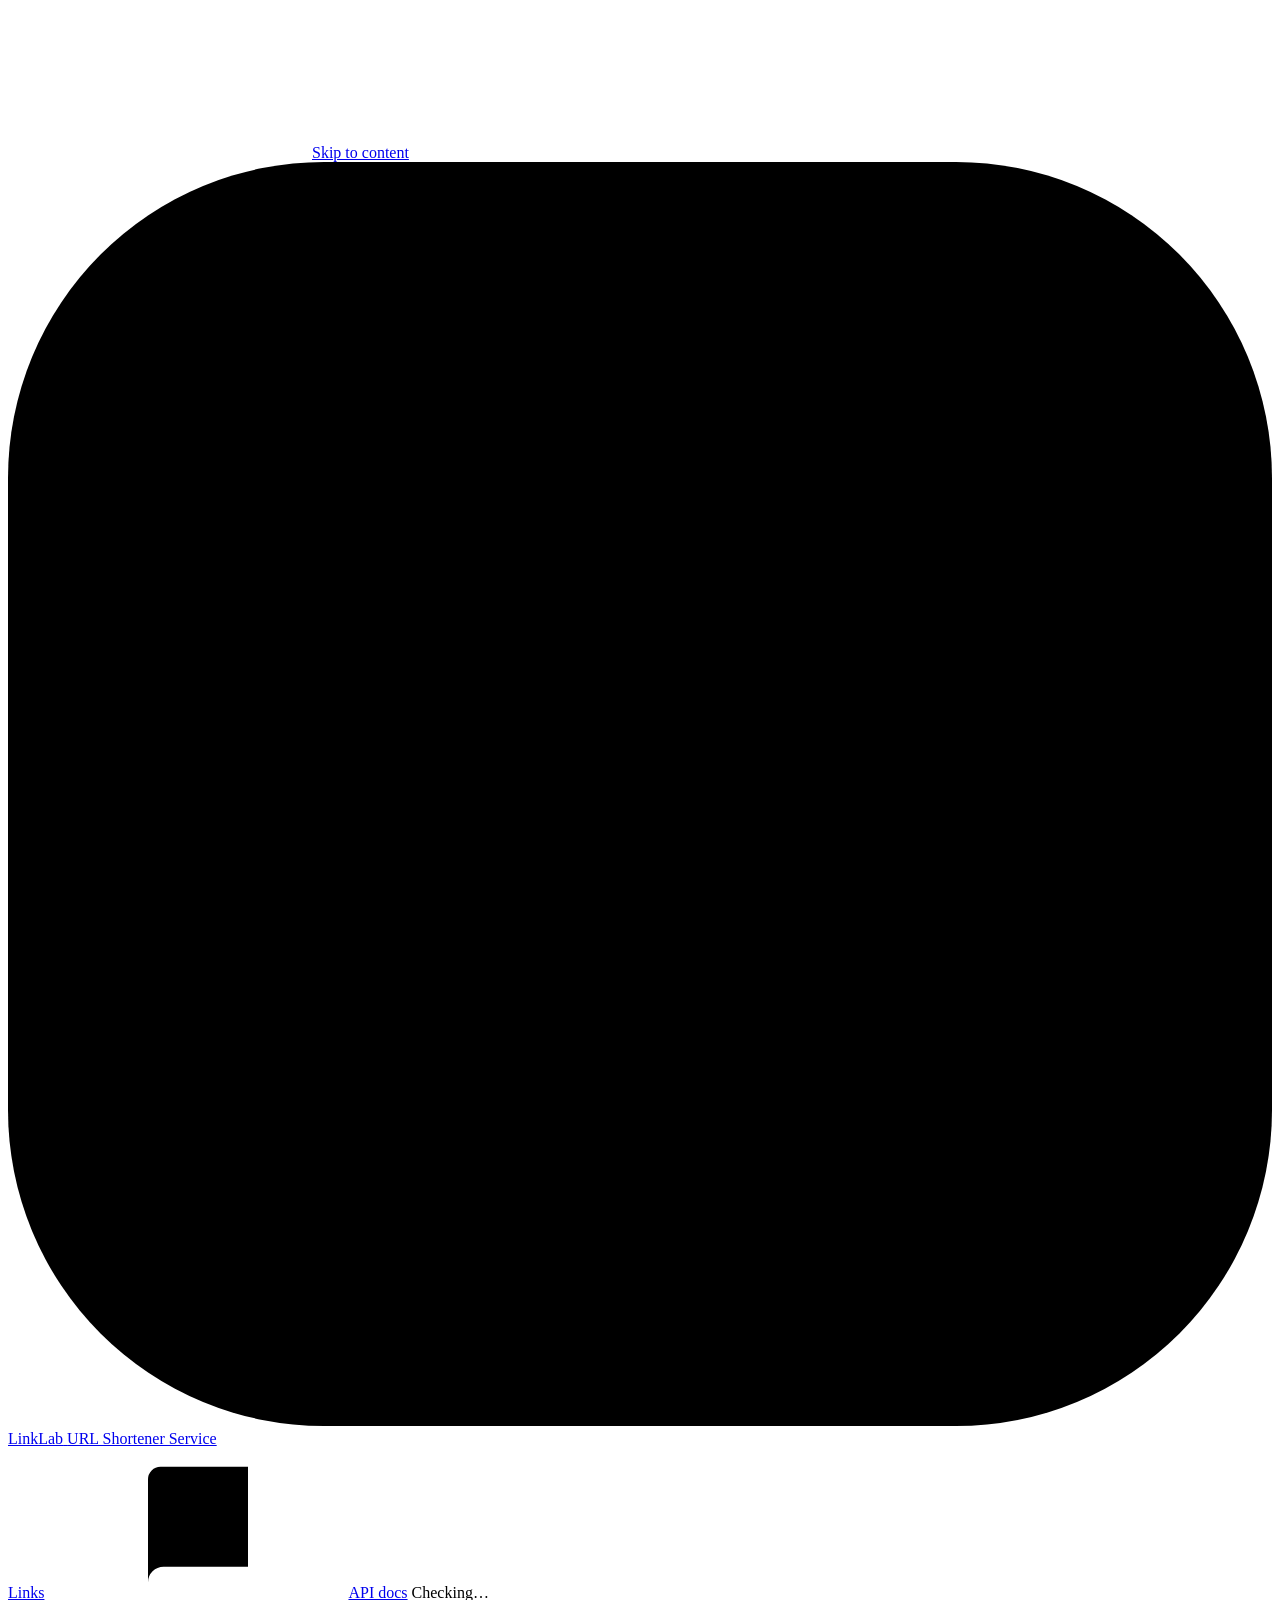
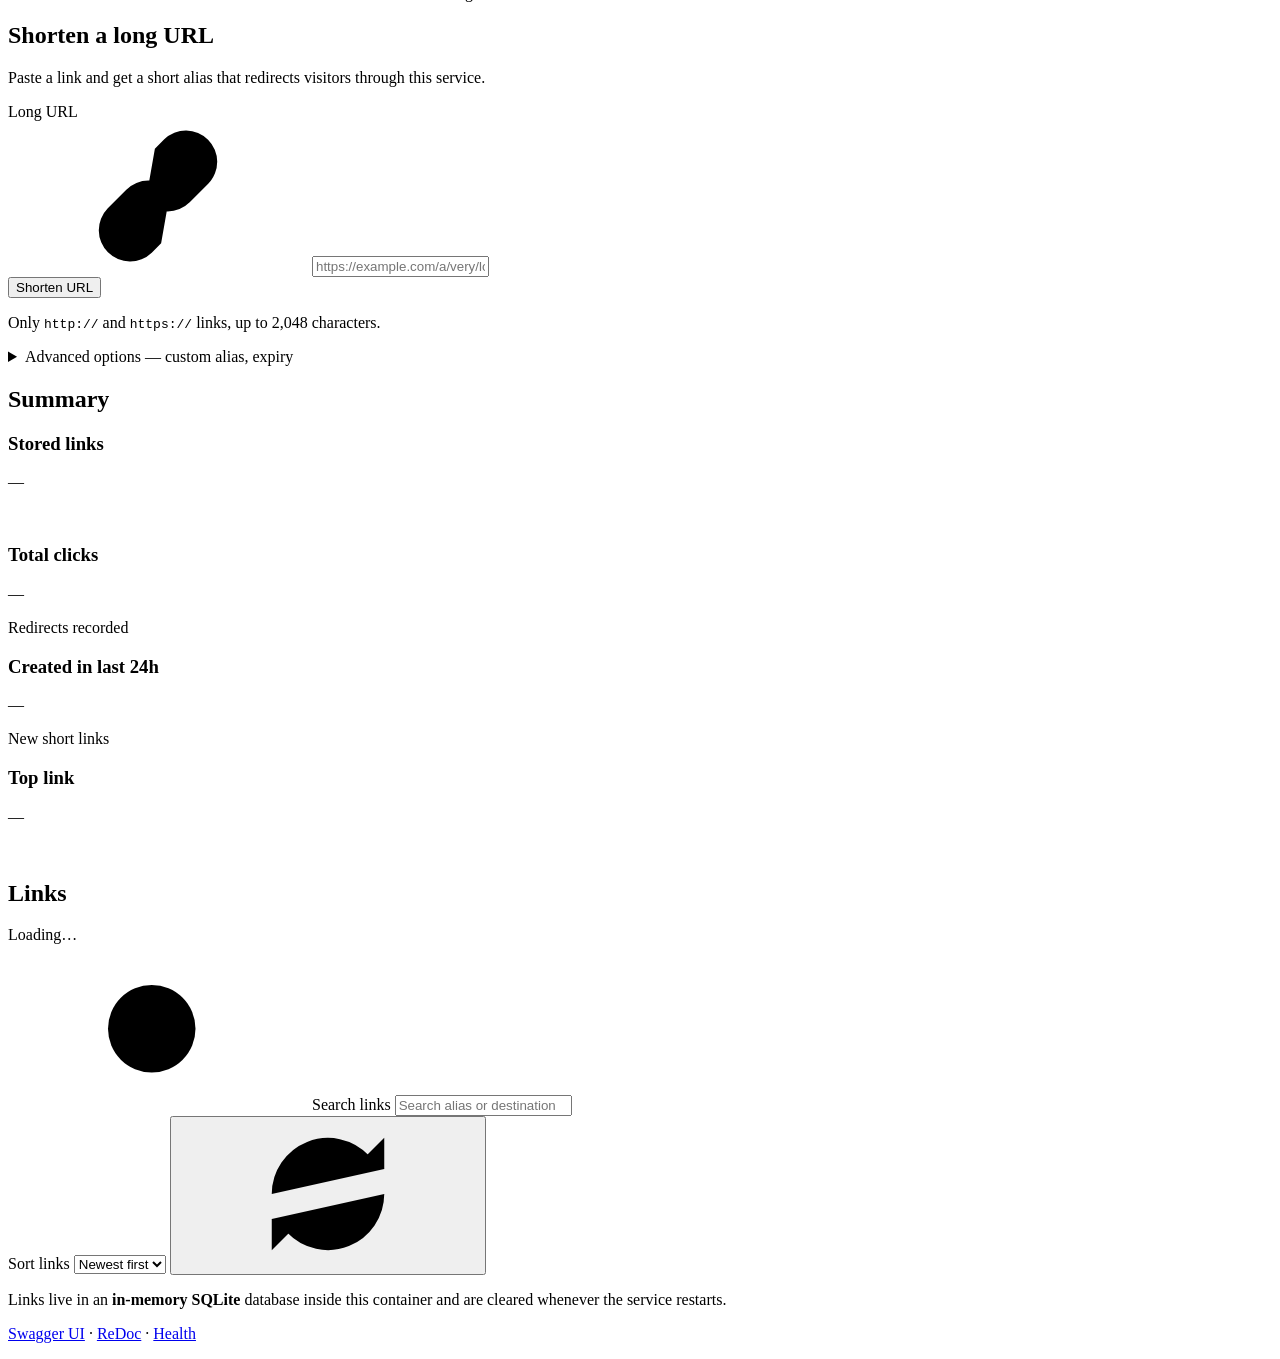
==== app/static/index.html @ 5c3ee3d7 "Complete LinkLab URL Shortener Service" ====
<!doctype html>
<html lang="en">
<head>
  <meta charset="utf-8">
  <meta name="viewport" content="width=device-width, initial-scale=1">
  <title>LinkLab — URL Shortener Service</title>
  <meta name="description" content="LinkLab turns long URLs into short aliases that redirect through a lightweight FastAPI service.">
  <meta name="color-scheme" content="light dark">
  <link rel="icon" href="/static/favicon.svg" type="image/svg+xml">
  <link rel="stylesheet" href="/static/styles.css">
  <script src="/static/app.js" defer></script>
</head>
<body>
  <!-- Icon sprite (inline SVG, no external icon fonts) -->
  <svg xmlns="http://www.w3.org/2000/svg" class="sprite" aria-hidden="true" focusable="false">
    <defs>
      <symbol id="i-link" viewBox="0 0 24 24"><path d="M10 13a5 5 0 0 0 7.07 0l3-3a5 5 0 0 0-7.07-7.07l-1.5 1.5"/><path d="M14 11a5 5 0 0 0-7.07 0l-3 3a5 5 0 0 0 7.07 7.07l1.5-1.5"/></symbol>
      <symbol id="i-copy" viewBox="0 0 24 24"><rect x="9" y="9" width="12" height="12" rx="2"/><path d="M5 15H4a1 1 0 0 1-1-1V4a1 1 0 0 1 1-1h10a1 1 0 0 1 1 1v1"/></symbol>
      <symbol id="i-check" viewBox="0 0 24 24"><path d="M20 6 9 17l-5-5"/></symbol>
      <symbol id="i-external" viewBox="0 0 24 24"><path d="M15 3h6v6"/><path d="M10 14 21 3"/><path d="M18 13v6a2 2 0 0 1-2 2H5a2 2 0 0 1-2-2V8a2 2 0 0 1 2-2h6"/></symbol>
      <symbol id="i-trash" viewBox="0 0 24 24"><path d="M3 6h18"/><path d="M8 6V4a1 1 0 0 1 1-1h6a1 1 0 0 1 1 1v2"/><path d="M19 6l-1 14a2 2 0 0 1-2 2H8a2 2 0 0 1-2-2L5 6"/><path d="M10 11v6M14 11v6"/></symbol>
      <symbol id="i-qr" viewBox="0 0 24 24"><rect x="3" y="3" width="7" height="7" rx="1"/><rect x="14" y="3" width="7" height="7" rx="1"/><rect x="3" y="14" width="7" height="7" rx="1"/><path d="M14 14h3v3h-3zM20 14v.01M14 20h.01M17 20h4v-3"/></symbol>
      <symbol id="i-search" viewBox="0 0 24 24"><circle cx="11" cy="11" r="7"/><path d="m20 20-3.5-3.5"/></symbol>
      <symbol id="i-refresh" viewBox="0 0 24 24"><path d="M21 12a9 9 0 0 1-15.5 6.2L3 16"/><path d="M3 12a9 9 0 0 1 15.5-6.2L21 8"/><path d="M21 3v5h-5M3 21v-5h5"/></symbol>
      <symbol id="i-alert" viewBox="0 0 24 24"><circle cx="12" cy="12" r="9"/><path d="M12 8v4M12 16h.01"/></symbol>
      <symbol id="i-download" viewBox="0 0 24 24"><path d="M12 3v12"/><path d="m7 10 5 5 5-5"/><path d="M5 21h14"/></symbol>
      <symbol id="i-book" viewBox="0 0 24 24"><path d="M4 19.5V5a2 2 0 0 1 2-2h14v16H6.5A2.5 2.5 0 0 0 4 21.5v-2z"/><path d="M8 7h8"/></symbol>
    </defs>
  </svg>

  <a class="skip-link" href="#main">Skip to content</a>

  <header class="topbar">
    <div class="container topbar-inner">
      <a class="brand" href="/" aria-label="LinkLab home">
        <svg class="brand-mark" viewBox="0 0 32 32" aria-hidden="true"><rect width="32" height="32" rx="8"/><path d="M13.5 18.5a4 4 0 0 0 5.66 0l3.2-3.2a4 4 0 0 0-5.66-5.66l-1 1M18.5 13.5a4 4 0 0 0-5.66 0l-3.2 3.2a4 4 0 0 0 5.66 5.66l1-1"/></svg>
        <span class="brand-name">LinkLab</span>
        <span class="brand-tag">URL Shortener Service</span>
      </a>
      <nav class="topnav" aria-label="Primary">
        <a href="#links">Links</a>
        <a href="/docs" target="_blank" rel="noopener"><svg class="icon" aria-hidden="true"><use href="#i-book"/></svg>API docs</a>
        <span id="health" class="health" data-state="loading" role="status">
          <span class="dot" aria-hidden="true"></span><span class="health-text">Checking…</span>
        </span>
      </nav>
    </div>
  </header>

  <main id="main" class="container" tabindex="-1">
    <section class="panel shorten" aria-labelledby="shorten-title">
      <div class="shorten-head">
        <h1 id="shorten-title">Shorten a long URL</h1>
        <p class="muted">Paste a link and get a short alias that redirects visitors through this service.</p>
      </div>

      <form id="shorten-form" novalidate>
        <label for="url-input" class="label">Long URL</label>
        <div class="input-row">
          <div class="input-icon">
            <svg class="icon" aria-hidden="true"><use href="#i-link"/></svg>
            <input id="url-input" name="url" type="url" inputmode="url" autocomplete="off" spellcheck="false"
                   maxlength="2048" required placeholder="https://example.com/a/very/long/page?campaign=autumn"
                   aria-describedby="url-hint url-error">
          </div>
          <button class="btn btn-primary btn-lg" id="submit-btn" type="submit">
            <span class="spinner" aria-hidden="true"></span>
            <span class="btn-label">Shorten URL</span>
          </button>
        </div>
        <p id="url-hint" class="hint">Only <code>http://</code> and <code>https://</code> links, up to 2,048 characters.</p>
        <p id="url-error" class="field-error" hidden></p>

        <details class="advanced" id="advanced">
          <summary>Advanced options <span class="muted">— custom alias, expiry</span></summary>
          <div class="advanced-grid">
            <div class="field">
              <label for="alias-input" class="label">Custom alias <span class="optional">optional</span></label>
              <div class="prefixed">
                <span class="prefix" id="alias-prefix" aria-hidden="true">/</span>
                <input id="alias-input" name="custom_alias" type="text" autocomplete="off" spellcheck="false"
                       maxlength="30" placeholder="spring-sale" aria-describedby="alias-hint alias-error">
              </div>
              <p id="alias-hint" class="hint">3–30 characters: letters, numbers, <code>-</code> or <code>_</code>. Case-sensitive.</p>
              <p id="alias-error" class="field-error" hidden></p>
            </div>
            <div class="field">
              <label for="expiry-select" class="label">Expiry</label>
              <select id="expiry-select" name="expires_in_minutes" aria-describedby="expiry-hint">
                <option value="">Never expires</option>
                <option value="60">After 1 hour</option>
                <option value="1440">After 24 hours</option>
                <option value="10080">After 7 days</option>
                <option value="43200">After 30 days</option>
              </select>
              <p id="expiry-hint" class="hint">Expired links stay listed but stop redirecting.</p>
            </div>
          </div>
        </details>

        <div id="form-error" class="alert alert-error" role="alert" hidden>
          <svg class="icon" aria-hidden="true"><use href="#i-alert"/></svg><span></span>
        </div>
      </form>

      <div id="result" class="result" hidden>
        <div class="result-body">
          <p class="eyebrow"><svg class="icon" aria-hidden="true"><use href="#i-check"/></svg>Short link created</p>
          <a id="result-link" class="result-link" target="_blank" rel="noopener noreferrer"></a>
          <dl class="result-meta">
            <div><dt>Redirects to</dt><dd id="result-dest" class="break"></dd></div>
            <div><dt>Expires</dt><dd id="result-expiry"></dd></div>
          </dl>
          <div class="actions">
            <button type="button" class="btn btn-secondary" id="result-copy">
              <svg class="icon" aria-hidden="true"><use href="#i-copy"/></svg><span>Copy link</span>
            </button>
            <a class="btn btn-ghost" id="result-open" target="_blank" rel="noopener noreferrer">
              <svg class="icon" aria-hidden="true"><use href="#i-external"/></svg>Open
            </a>
          </div>
        </div>
        <figure class="result-qr">
          <img id="result-qr" width="128" height="128" alt="">
          <figcaption><a id="result-qr-download" download>
            <svg class="icon" aria-hidden="true"><use href="#i-download"/></svg>QR code (SVG)</a></figcaption>
        </figure>
      </div>
    </section>

    <section class="stats" aria-labelledby="stats-title">
      <h2 id="stats-title" class="visually-hidden">Summary</h2>
      <div class="stat-grid" id="stat-grid" aria-busy="true">
        <article class="stat">
          <h3 class="stat-label">Stored links</h3>
          <p class="stat-value" id="stat-total">—</p>
          <p class="stat-sub" id="stat-total-sub">&nbsp;</p>
        </article>
        <article class="stat">
          <h3 class="stat-label">Total clicks</h3>
          <p class="stat-value" id="stat-clicks">—</p>
          <p class="stat-sub">Redirects recorded</p>
        </article>
        <article class="stat">
          <h3 class="stat-label">Created in last 24h</h3>
          <p class="stat-value" id="stat-recent">—</p>
          <p class="stat-sub">New short links</p>
        </article>
        <article class="stat">
          <h3 class="stat-label">Top link</h3>
          <p class="stat-value stat-value-code" id="stat-top">—</p>
          <p class="stat-sub" id="stat-top-sub">&nbsp;</p>
        </article>
      </div>
    </section>

    <section id="links" class="panel" aria-labelledby="links-title">
      <div class="panel-head">
        <div>
          <h2 id="links-title">Links</h2>
          <p class="muted" id="links-count" aria-live="polite">Loading…</p>
        </div>
        <div class="toolbar">
          <div class="input-icon search">
            <svg class="icon" aria-hidden="true"><use href="#i-search"/></svg>
            <label for="search" class="visually-hidden">Search links</label>
            <input id="search" type="search" placeholder="Search alias or destination" autocomplete="off">
          </div>
          <label for="sort" class="visually-hidden">Sort links</label>
          <select id="sort">
            <option value="newest">Newest first</option>
            <option value="oldest">Oldest first</option>
            <option value="clicks">Most clicks</option>
            <option value="alias">Alias A–Z</option>
          </select>
          <button type="button" class="btn btn-icon" id="refresh" aria-label="Refresh links" title="Refresh">
            <svg class="icon" aria-hidden="true"><use href="#i-refresh"/></svg>
          </button>
        </div>
      </div>

      <div id="table-state" class="table-state" role="status"></div>

      <div class="table-wrap">
        <table class="links-table" id="links-table" hidden>
          <thead>
            <tr>
              <th scope="col">Short link</th>
              <th scope="col">Destination</th>
              <th scope="col">Created</th>
              <th scope="col">Status</th>
              <th scope="col" class="num">Clicks</th>
              <th scope="col"><span class="visually-hidden">Actions</span></th>
            </tr>
          </thead>
          <tbody id="links-body"></tbody>
        </table>
      </div>
    </section>
  </main>

  <footer class="container footer">
    <p>Links live in an <strong>in-memory SQLite</strong> database inside this container and are cleared whenever the service restarts.</p>
    <p><a href="/docs" target="_blank" rel="noopener">Swagger UI</a> · <a href="/redoc" target="_blank" rel="noopener">ReDoc</a> · <a href="/health" target="_blank" rel="noopener">Health</a></p>
  </footer>

  <dialog id="delete-dialog" class="dialog" aria-labelledby="delete-title">
    <form method="dialog">
      <h2 id="delete-title">Delete this link?</h2>
      <p><code id="delete-code" class="code-pill"></code> will stop redirecting immediately and its click count will be lost. This cannot be undone.</p>
      <div class="dialog-actions">
        <button class="btn btn-secondary" value="cancel" autofocus>Cancel</button>
        <button class="btn btn-danger" value="confirm" id="delete-confirm">Delete link</button>
      </div>
    </form>
  </dialog>

  <dialog id="qr-dialog" class="dialog dialog-qr" aria-labelledby="qr-title">
    <form method="dialog">
      <h2 id="qr-title">QR code</h2>
      <img id="qr-image" width="220" height="220" alt="">
      <p class="qr-url break" id="qr-url"></p>
      <div class="dialog-actions">
        <a class="btn btn-secondary" id="qr-download" download>
          <svg class="icon" aria-hidden="true"><use href="#i-download"/></svg>Download SVG</a>
        <button class="btn btn-primary" value="close">Done</button>
      </div>
    </form>
  </dialog>

  <div id="toasts" class="toasts" aria-live="polite"></div>
</body>
</html>
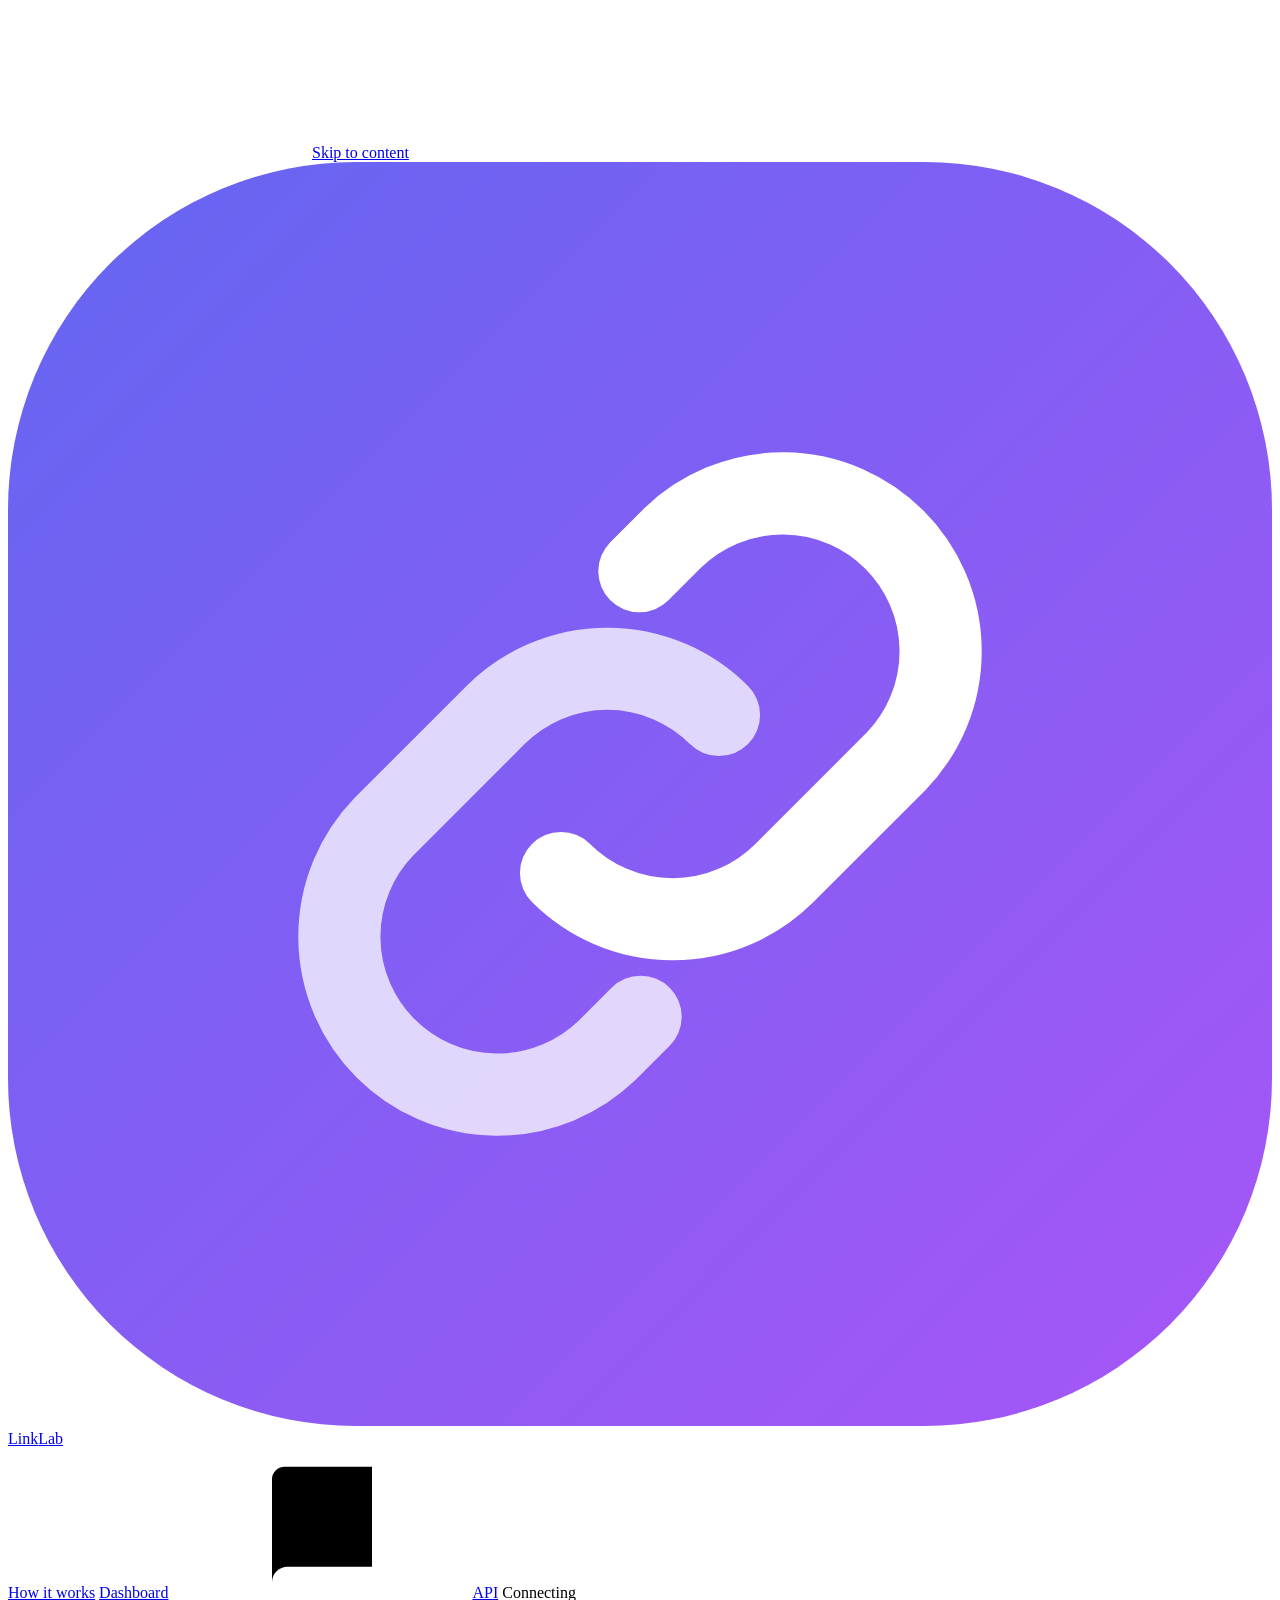
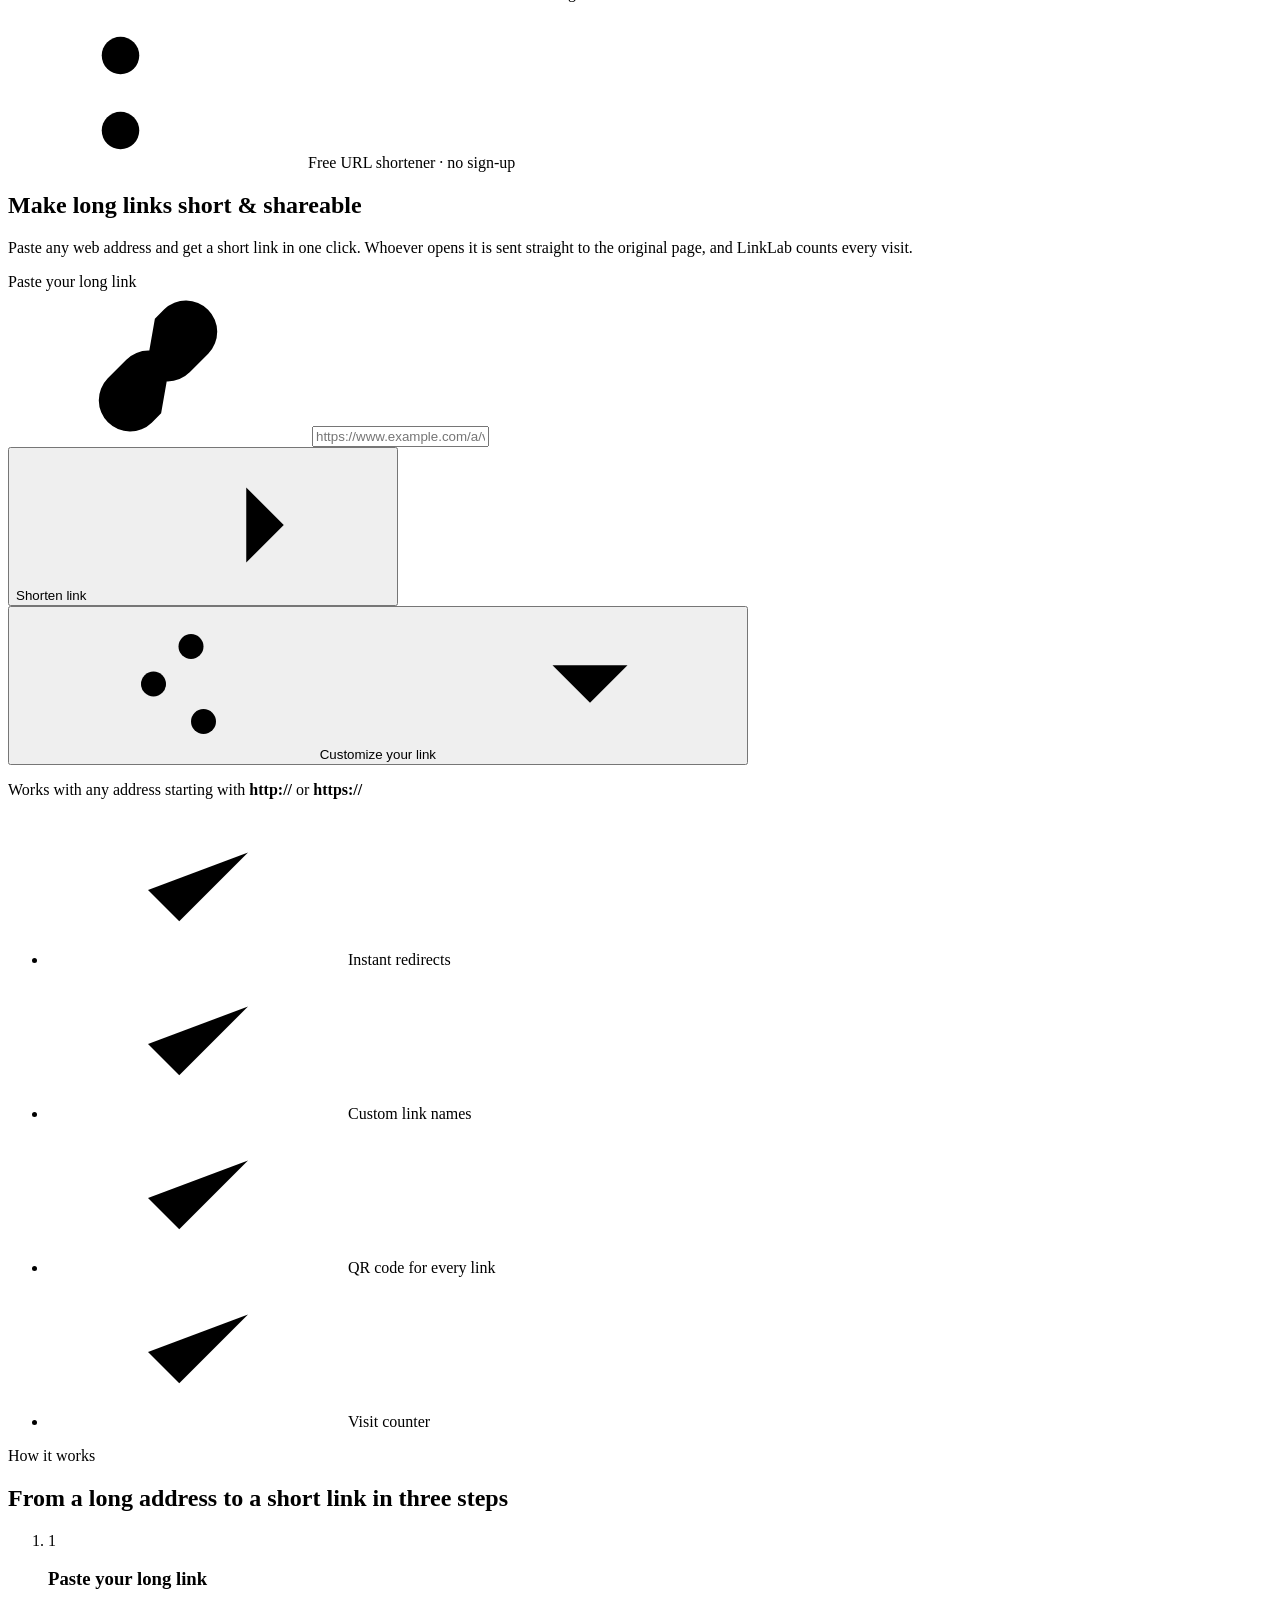
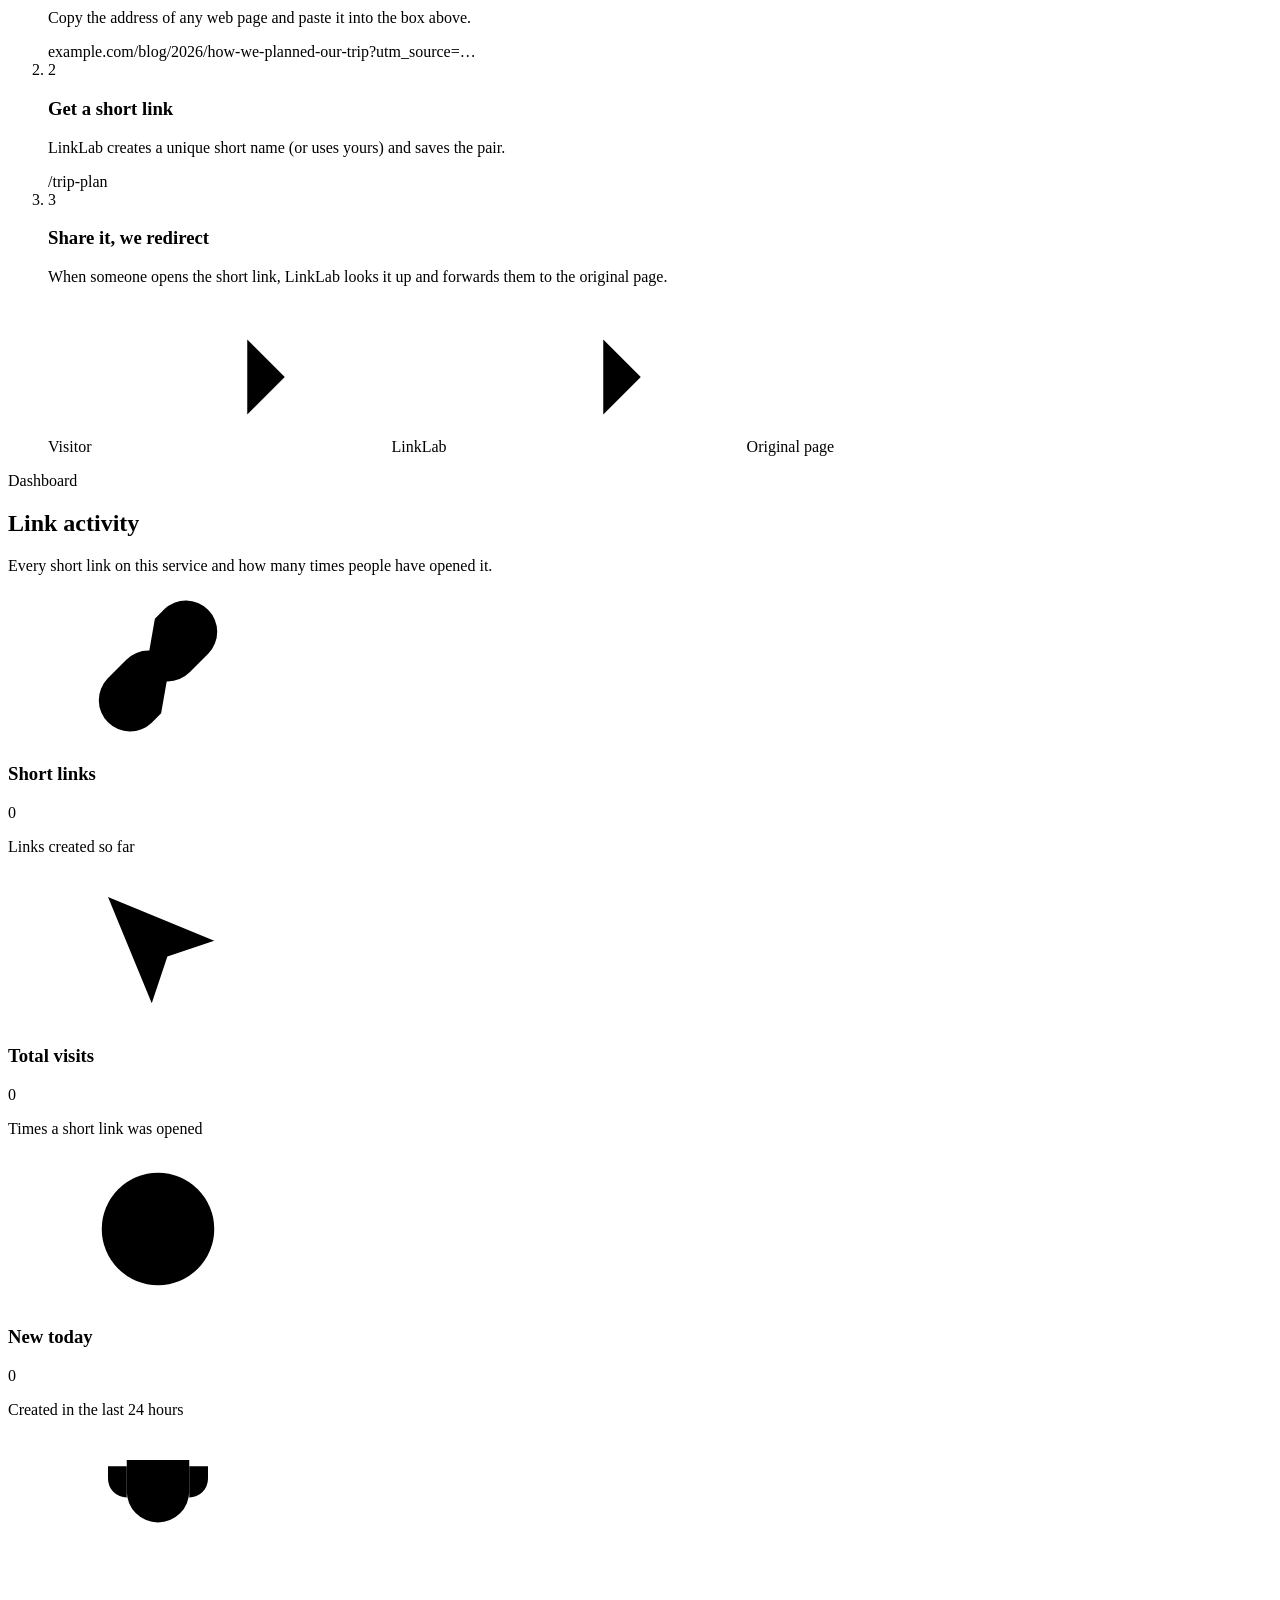
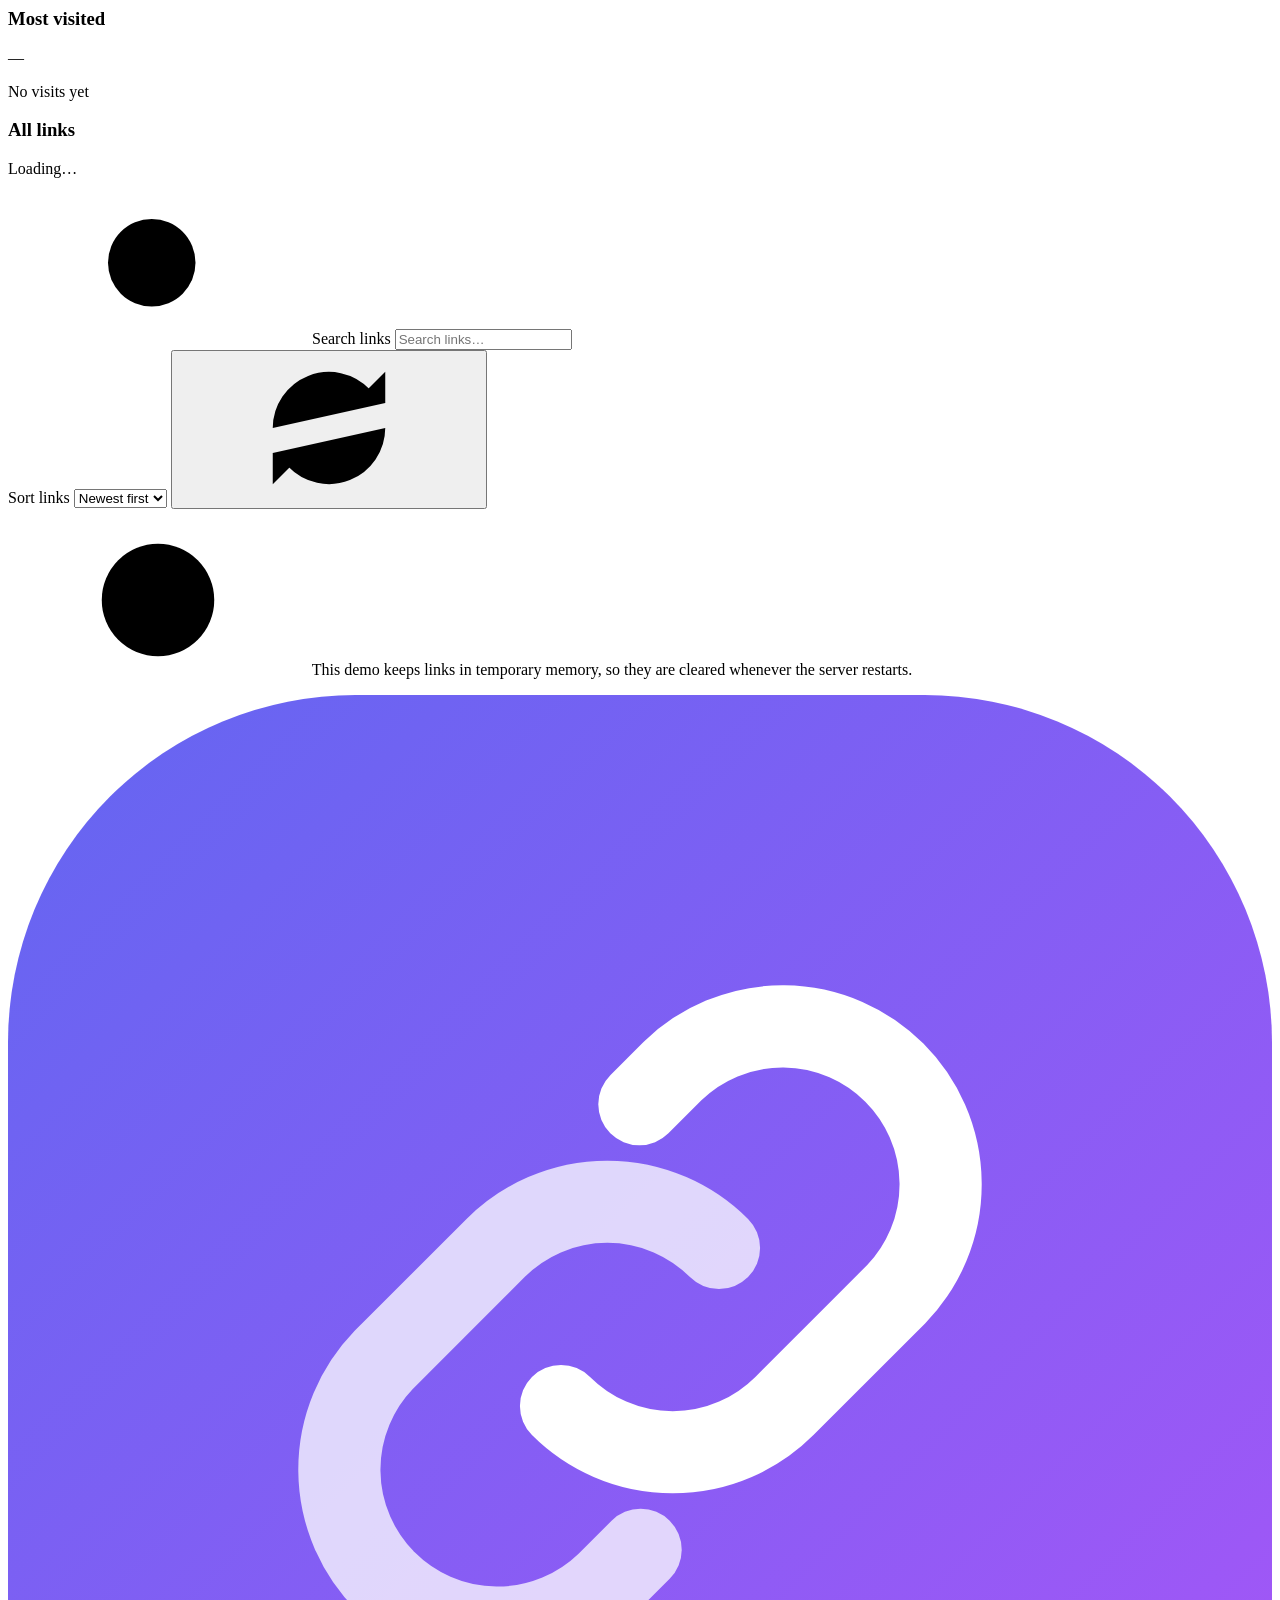
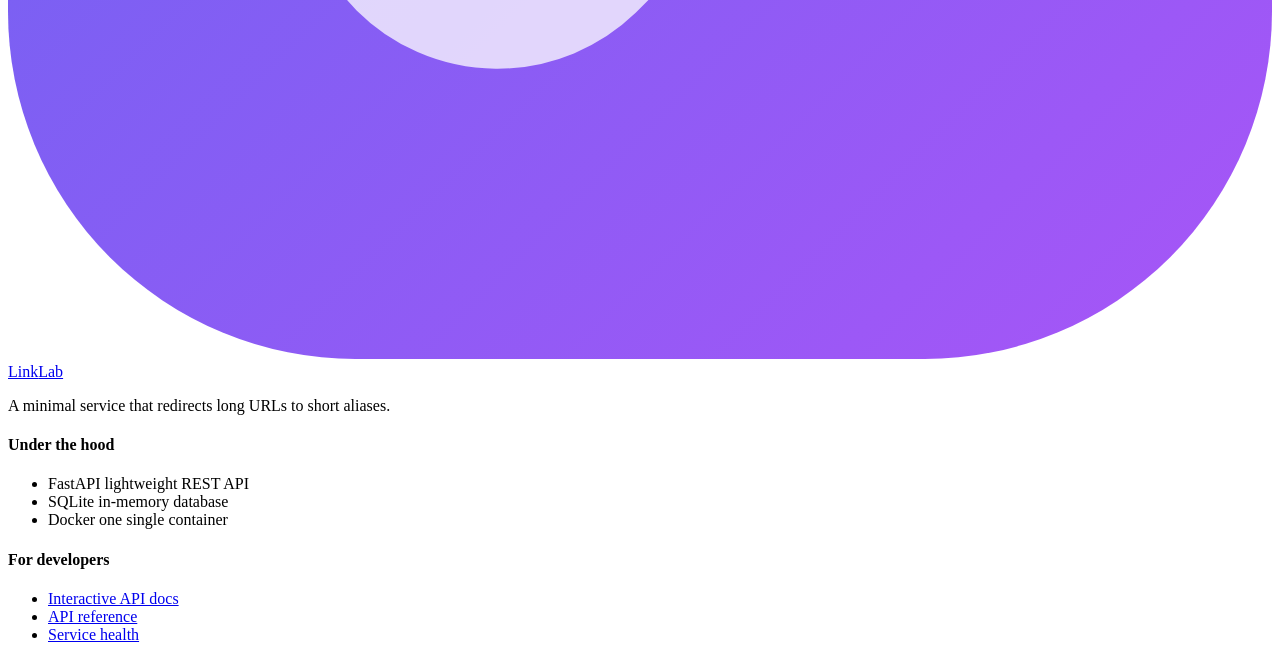
==== commit ea29768c: "Update features and fix bugs" ====
--- a/app/static/index.html
+++ b/app/static/index.html
@@ -3,17 +3,21 @@
 <head>
   <meta charset="utf-8">
   <meta name="viewport" content="width=device-width, initial-scale=1">
-  <title>LinkLab — URL Shortener Service</title>
-  <meta name="description" content="LinkLab turns long URLs into short aliases that redirect through a lightweight FastAPI service.">
-  <meta name="color-scheme" content="light dark">
+  <title>LinkLab — Short links that redirect instantly</title>
+  <meta name="description" content="LinkLab turns long, messy web addresses into short links you can share. Anyone who opens a short link is redirected to the original page.">
+  <meta name="theme-color" content="#0b1023">
   <link rel="icon" href="/static/favicon.svg" type="image/svg+xml">
+  <link rel="preload" href="/static/fonts/inter-latin.woff2" as="font" type="font/woff2" crossorigin>
   <link rel="stylesheet" href="/static/styles.css">
   <script src="/static/app.js" defer></script>
 </head>
 <body>
-  <!-- Icon sprite (inline SVG, no external icon fonts) -->
+  <!-- Icon sprite: inline SVG, no external icon fonts -->
   <svg xmlns="http://www.w3.org/2000/svg" class="sprite" aria-hidden="true" focusable="false">
     <defs>
+      <linearGradient id="brand-grad" x1="0" y1="0" x2="1" y2="1">
+        <stop offset="0" stop-color="#6366f1"/><stop offset="1" stop-color="#a855f7"/>
+      </linearGradient>
       <symbol id="i-link" viewBox="0 0 24 24"><path d="M10 13a5 5 0 0 0 7.07 0l3-3a5 5 0 0 0-7.07-7.07l-1.5 1.5"/><path d="M14 11a5 5 0 0 0-7.07 0l-3 3a5 5 0 0 0 7.07 7.07l1.5-1.5"/></symbol>
       <symbol id="i-copy" viewBox="0 0 24 24"><rect x="9" y="9" width="12" height="12" rx="2"/><path d="M5 15H4a1 1 0 0 1-1-1V4a1 1 0 0 1 1-1h10a1 1 0 0 1 1 1v1"/></symbol>
       <symbol id="i-check" viewBox="0 0 24 24"><path d="M20 6 9 17l-5-5"/></symbol>
@@ -23,193 +27,337 @@
       <symbol id="i-search" viewBox="0 0 24 24"><circle cx="11" cy="11" r="7"/><path d="m20 20-3.5-3.5"/></symbol>
       <symbol id="i-refresh" viewBox="0 0 24 24"><path d="M21 12a9 9 0 0 1-15.5 6.2L3 16"/><path d="M3 12a9 9 0 0 1 15.5-6.2L21 8"/><path d="M21 3v5h-5M3 21v-5h5"/></symbol>
       <symbol id="i-alert" viewBox="0 0 24 24"><circle cx="12" cy="12" r="9"/><path d="M12 8v4M12 16h.01"/></symbol>
+      <symbol id="i-info" viewBox="0 0 24 24"><circle cx="12" cy="12" r="9"/><path d="M12 16v-4M12 8h.01"/></symbol>
       <symbol id="i-download" viewBox="0 0 24 24"><path d="M12 3v12"/><path d="m7 10 5 5 5-5"/><path d="M5 21h14"/></symbol>
+      <symbol id="i-arrow-right" viewBox="0 0 24 24"><path d="M5 12h14"/><path d="m13 6 6 6-6 6"/></symbol>
+      <symbol id="i-corner" viewBox="0 0 24 24"><path d="M5 4v7a4 4 0 0 0 4 4h11"/><path d="m15 10 5 5-5 5"/></symbol>
+      <symbol id="i-cursor" viewBox="0 0 24 24"><path d="m4 4 7 17 2.5-7.5L21 11 4 4z"/></symbol>
+      <symbol id="i-clock" viewBox="0 0 24 24"><circle cx="12" cy="12" r="9"/><path d="M12 7v5l3 2"/></symbol>
+      <symbol id="i-trophy" viewBox="0 0 24 24"><path d="M8 21h8M12 17v4M7 4h10v5a5 5 0 0 1-10 0V4z"/><path d="M17 5h3v2a3 3 0 0 1-3 3M7 5H4v2a3 3 0 0 0 3 3"/></symbol>
+      <symbol id="i-sliders" viewBox="0 0 24 24"><path d="M4 6h10M18 6h2M4 12h4M12 12h8M4 18h12M20 18h0"/><circle cx="16" cy="6" r="2"/><circle cx="10" cy="12" r="2"/><circle cx="18" cy="18" r="2"/></symbol>
+      <symbol id="i-chevron" viewBox="0 0 24 24"><path d="m6 9 6 6 6-6"/></symbol>
       <symbol id="i-book" viewBox="0 0 24 24"><path d="M4 19.5V5a2 2 0 0 1 2-2h14v16H6.5A2.5 2.5 0 0 0 4 21.5v-2z"/><path d="M8 7h8"/></symbol>
+      <symbol id="i-scissors" viewBox="0 0 24 24"><circle cx="6" cy="6" r="3"/><circle cx="6" cy="18" r="3"/><path d="M20 4 8.1 15.9M14.5 14.5 20 20M8.1 8.1 12 12"/></symbol>
+      <symbol id="i-share" viewBox="0 0 24 24"><circle cx="18" cy="5" r="3"/><circle cx="6" cy="12" r="3"/><circle cx="18" cy="19" r="3"/><path d="m8.6 13.5 6.8 4M15.4 6.5l-6.8 4"/></symbol>
+      <symbol id="i-plus" viewBox="0 0 24 24"><path d="M12 5v14M5 12h14"/></symbol>
     </defs>
   </svg>
 
   <a class="skip-link" href="#main">Skip to content</a>
 
-  <header class="topbar">
-    <div class="container topbar-inner">
+  <!-- ============================== HERO ============================== -->
+  <div class="hero">
+    <header class="topbar container">
       <a class="brand" href="/" aria-label="LinkLab home">
-        <svg class="brand-mark" viewBox="0 0 32 32" aria-hidden="true"><rect width="32" height="32" rx="8"/><path d="M13.5 18.5a4 4 0 0 0 5.66 0l3.2-3.2a4 4 0 0 0-5.66-5.66l-1 1M18.5 13.5a4 4 0 0 0-5.66 0l-3.2 3.2a4 4 0 0 0 5.66 5.66l1-1"/></svg>
-        <span class="brand-name">LinkLab</span>
-        <span class="brand-tag">URL Shortener Service</span>
+        <svg class="logo" viewBox="0 0 40 40" aria-hidden="true">
+          <rect width="40" height="40" rx="11" fill="url(#brand-grad)"/>
+          <path d="M17.5 22.5a5 5 0 0 0 7.07 0l3.54-3.54a5 5 0 0 0-7.07-7.07l-1.06 1.06" fill="none" stroke="#fff" stroke-width="2.6" stroke-linecap="round"/>
+          <path d="M22.5 17.5a5 5 0 0 0-7.07 0l-3.54 3.54a5 5 0 0 0 7.07 7.07l1.06-1.06" fill="none" stroke="#fff" stroke-opacity=".75" stroke-width="2.6" stroke-linecap="round"/>
+        </svg>
+        <span class="brand-name">Link<span>Lab</span></span>
       </a>
       <nav class="topnav" aria-label="Primary">
-        <a href="#links">Links</a>
-        <a href="/docs" target="_blank" rel="noopener"><svg class="icon" aria-hidden="true"><use href="#i-book"/></svg>API docs</a>
-        <span id="health" class="health" data-state="loading" role="status">
-          <span class="dot" aria-hidden="true"></span><span class="health-text">Checking…</span>
+        <a href="#how" class="nav-link">How it works</a>
+        <a href="#links" class="nav-link">Dashboard</a>
+        <a href="/docs" class="nav-link" target="_blank" rel="noopener"><svg class="icon" aria-hidden="true"><use href="#i-book"/></svg>API</a>
+        <span id="health" class="health" data-state="loading" role="status" title="Checking the service…">
+          <span class="dot" aria-hidden="true"></span><span class="health-text">Connecting</span>
         </span>
       </nav>
-    </div>
-  </header>
-
-  <main id="main" class="container" tabindex="-1">
-    <section class="panel shorten" aria-labelledby="shorten-title">
-      <div class="shorten-head">
-        <h1 id="shorten-title">Shorten a long URL</h1>
-        <p class="muted">Paste a link and get a short alias that redirects visitors through this service.</p>
-      </div>
-
-      <form id="shorten-form" novalidate>
-        <label for="url-input" class="label">Long URL</label>
-        <div class="input-row">
-          <div class="input-icon">
-            <svg class="icon" aria-hidden="true"><use href="#i-link"/></svg>
-            <input id="url-input" name="url" type="url" inputmode="url" autocomplete="off" spellcheck="false"
-                   maxlength="2048" required placeholder="https://example.com/a/very/long/page?campaign=autumn"
-                   aria-describedby="url-hint url-error">
-          </div>
-          <button class="btn btn-primary btn-lg" id="submit-btn" type="submit">
-            <span class="spinner" aria-hidden="true"></span>
-            <span class="btn-label">Shorten URL</span>
-          </button>
-        </div>
-        <p id="url-hint" class="hint">Only <code>http://</code> and <code>https://</code> links, up to 2,048 characters.</p>
-        <p id="url-error" class="field-error" hidden></p>
-
-        <details class="advanced" id="advanced">
-          <summary>Advanced options <span class="muted">— custom alias, expiry</span></summary>
-          <div class="advanced-grid">
+    </header>
+
+    <section class="hero-body container" aria-labelledby="hero-title">
+      <p class="hero-kicker"><svg class="icon" aria-hidden="true"><use href="#i-scissors"/></svg>Free URL shortener · no sign-up</p>
+      <h1 id="hero-title">Make long links <span class="hl">short &amp; shareable</span></h1>
+      <p class="hero-lead">Paste any web address and get a short link in one click. Whoever opens it is sent straight to the original page, and LinkLab counts every visit.</p>
+
+      <div class="composer" id="composer">
+        <form id="shorten-form" novalidate>
+          <label for="url-input" class="composer-label">Paste your long link</label>
+          <div class="composer-row">
+            <div class="url-field">
+              <svg class="icon" aria-hidden="true"><use href="#i-link"/></svg>
+              <input id="url-input" name="url" type="url" inputmode="url" autocomplete="off" spellcheck="false"
+                     maxlength="2048" required placeholder="https://www.example.com/a/very/long/page?ref=newsletter"
+                     aria-describedby="url-error url-hint">
+            </div>
+            <button class="btn btn-primary btn-xl" id="submit-btn" type="submit">
+              <span class="spinner" aria-hidden="true"></span>
+              <span class="btn-label">Shorten link</span>
+              <svg class="icon btn-arrow" aria-hidden="true"><use href="#i-arrow-right"/></svg>
+            </button>
+          </div>
+          <p id="url-error" class="field-error" hidden></p>
+
+          <div class="composer-foot">
+            <button type="button" class="toggle" id="advanced-toggle" aria-expanded="false" aria-controls="advanced">
+              <svg class="icon" aria-hidden="true"><use href="#i-sliders"/></svg>
+              Customize your link
+              <svg class="icon chevron" aria-hidden="true"><use href="#i-chevron"/></svg>
+            </button>
+            <p id="url-hint" class="hint">Works with any address starting with <b>http://</b> or <b>https://</b></p>
+          </div>
+
+          <div class="advanced" id="advanced" hidden>
             <div class="field">
-              <label for="alias-input" class="label">Custom alias <span class="optional">optional</span></label>
+              <label for="alias-input" class="label">Custom name <span class="optional">optional</span></label>
               <div class="prefixed">
                 <span class="prefix" id="alias-prefix" aria-hidden="true">/</span>
                 <input id="alias-input" name="custom_alias" type="text" autocomplete="off" spellcheck="false"
-                       maxlength="30" placeholder="spring-sale" aria-describedby="alias-hint alias-error">
+                       maxlength="30" placeholder="summer-sale" aria-describedby="alias-hint alias-error">
               </div>
-              <p id="alias-hint" class="hint">3–30 characters: letters, numbers, <code>-</code> or <code>_</code>. Case-sensitive.</p>
+              <p id="alias-hint" class="hint">Pick a memorable name: 3–30 letters, numbers, - or _. Leave empty for a random one.</p>
               <p id="alias-error" class="field-error" hidden></p>
             </div>
             <div class="field">
-              <label for="expiry-select" class="label">Expiry</label>
+              <label for="expiry-select" class="label">Link stops working</label>
               <select id="expiry-select" name="expires_in_minutes" aria-describedby="expiry-hint">
-                <option value="">Never expires</option>
+                <option value="">Never</option>
                 <option value="60">After 1 hour</option>
-                <option value="1440">After 24 hours</option>
+                <option value="1440">After 1 day</option>
                 <option value="10080">After 7 days</option>
                 <option value="43200">After 30 days</option>
               </select>
-              <p id="expiry-hint" class="hint">Expired links stay listed but stop redirecting.</p>
-            </div>
-          </div>
-        </details>
-
-        <div id="form-error" class="alert alert-error" role="alert" hidden>
-          <svg class="icon" aria-hidden="true"><use href="#i-alert"/></svg><span></span>
+              <p id="expiry-hint" class="hint">After this time the link shows an “expired” page instead.</p>
+            </div>
+          </div>
+
+          <div id="form-error" class="alert" role="alert" hidden>
+            <svg class="icon" aria-hidden="true"><use href="#i-alert"/></svg><span></span>
+          </div>
+        </form>
+
+        <!-- Result: filled from the real API response -->
+        <div id="result" class="result" hidden tabindex="-1" aria-labelledby="result-title">
+          <div class="result-head">
+            <span class="result-check"><svg class="icon" aria-hidden="true"><use href="#i-check"/></svg></span>
+            <div>
+              <h2 id="result-title">Your short link is ready</h2>
+              <p class="result-sub">Share it anywhere. It opens <span id="result-domain" class="strong"></span>.</p>
+            </div>
+          </div>
+
+          <div class="result-grid">
+            <div class="result-main">
+              <div class="short-box">
+                <a id="result-link" class="short-url" target="_blank" rel="noopener noreferrer"></a>
+                <button type="button" class="btn btn-primary" id="result-copy">
+                  <svg class="icon" aria-hidden="true"><use href="#i-copy"/></svg><span>Copy</span>
+                </button>
+              </div>
+
+              <div class="compare" aria-label="Before and after">
+                <div class="compare-row">
+                  <span class="compare-tag">Before</span>
+                  <span class="compare-url long" id="result-dest"></span>
+                  <span class="compare-count" id="result-long-count"></span>
+                </div>
+                <div class="compare-row">
+                  <span class="compare-tag tag-after">After</span>
+                  <span class="compare-url short" id="result-short-text"></span>
+                  <span class="compare-count" id="result-short-count"></span>
+                </div>
+                <div class="savings" id="savings">
+                  <div class="savings-track"><span class="savings-fill" id="savings-fill"></span></div>
+                  <p id="savings-text"></p>
+                </div>
+              </div>
+
+              <div class="result-actions">
+                <a class="btn btn-secondary" id="result-open" target="_blank" rel="noopener noreferrer">
+                  <svg class="icon" aria-hidden="true"><use href="#i-external"/></svg>Test the link
+                </a>
+                <button type="button" class="btn btn-ghost" id="result-new">
+                  <svg class="icon" aria-hidden="true"><use href="#i-plus"/></svg>Shorten another
+                </button>
+                <span class="result-expiry" id="result-expiry-wrap">
+                  <svg class="icon" aria-hidden="true"><use href="#i-clock"/></svg><span id="result-expiry"></span>
+                </span>
+              </div>
+            </div>
+
+            <figure class="result-qr">
+              <img id="result-qr" width="132" height="132" alt="">
+              <figcaption>
+                Scan to open on a phone
+                <a id="result-qr-download" download><svg class="icon" aria-hidden="true"><use href="#i-download"/></svg>Download QR</a>
+              </figcaption>
+            </figure>
+          </div>
         </div>
-      </form>
-
-      <div id="result" class="result" hidden>
-        <div class="result-body">
-          <p class="eyebrow"><svg class="icon" aria-hidden="true"><use href="#i-check"/></svg>Short link created</p>
-          <a id="result-link" class="result-link" target="_blank" rel="noopener noreferrer"></a>
-          <dl class="result-meta">
-            <div><dt>Redirects to</dt><dd id="result-dest" class="break"></dd></div>
-            <div><dt>Expires</dt><dd id="result-expiry"></dd></div>
-          </dl>
-          <div class="actions">
-            <button type="button" class="btn btn-secondary" id="result-copy">
-              <svg class="icon" aria-hidden="true"><use href="#i-copy"/></svg><span>Copy link</span>
+      </div>
+
+      <ul class="hero-points" aria-label="Features">
+        <li><svg class="icon" aria-hidden="true"><use href="#i-check"/></svg>Instant redirects</li>
+        <li><svg class="icon" aria-hidden="true"><use href="#i-check"/></svg>Custom link names</li>
+        <li><svg class="icon" aria-hidden="true"><use href="#i-check"/></svg>QR code for every link</li>
+        <li><svg class="icon" aria-hidden="true"><use href="#i-check"/></svg>Visit counter</li>
+      </ul>
+    </section>
+  </div>
+
+  <!-- ============================== CONTENT ============================== -->
+  <main id="main" tabindex="-1">
+    <section id="how" class="section container" aria-labelledby="how-title">
+      <div class="section-head center">
+        <p class="eyebrow">How it works</p>
+        <h2 id="how-title">From a long address to a short link in three steps</h2>
+      </div>
+      <ol class="steps">
+        <li class="step">
+          <span class="step-num">1</span>
+          <h3>Paste your long link</h3>
+          <p>Copy the address of any web page and paste it into the box above.</p>
+          <div class="step-demo"><span class="demo-long">example.com/blog/2026/how-we-planned-our-trip?utm_source=…</span></div>
+        </li>
+        <li class="step">
+          <span class="step-num">2</span>
+          <h3>Get a short link</h3>
+          <p>LinkLab creates a unique short name (or uses yours) and saves the pair.</p>
+          <div class="step-demo"><span class="demo-short" id="demo-short">/trip-plan</span></div>
+        </li>
+        <li class="step">
+          <span class="step-num">3</span>
+          <h3>Share it, we redirect</h3>
+          <p>When someone opens the short link, LinkLab looks it up and forwards them to the original page.</p>
+          <div class="step-demo flow"><span>Visitor</span><svg class="icon" aria-hidden="true"><use href="#i-arrow-right"/></svg><span>LinkLab</span><svg class="icon" aria-hidden="true"><use href="#i-arrow-right"/></svg><span>Original page</span></div>
+        </li>
+      </ol>
+    </section>
+
+    <section id="links" class="section container" aria-labelledby="links-title">
+      <div class="section-head">
+        <div>
+          <p class="eyebrow">Dashboard</p>
+          <h2 id="links-title">Link activity</h2>
+          <p class="section-sub">Every short link on this service and how many times people have opened it.</p>
+        </div>
+      </div>
+
+      <div class="stat-grid" id="stat-grid" aria-busy="true">
+        <article class="stat tone-indigo">
+          <span class="stat-icon"><svg class="icon" aria-hidden="true"><use href="#i-link"/></svg></span>
+          <div class="stat-body">
+            <h3 class="stat-label">Short links</h3>
+            <p class="stat-value" id="stat-total">0</p>
+            <p class="stat-sub" id="stat-total-sub">Links created so far</p>
+          </div>
+        </article>
+        <article class="stat tone-violet">
+          <span class="stat-icon"><svg class="icon" aria-hidden="true"><use href="#i-cursor"/></svg></span>
+          <div class="stat-body">
+            <h3 class="stat-label">Total visits</h3>
+            <p class="stat-value" id="stat-clicks">0</p>
+            <p class="stat-sub">Times a short link was opened</p>
+          </div>
+        </article>
+        <article class="stat tone-sky">
+          <span class="stat-icon"><svg class="icon" aria-hidden="true"><use href="#i-clock"/></svg></span>
+          <div class="stat-body">
+            <h3 class="stat-label">New today</h3>
+            <p class="stat-value" id="stat-recent">0</p>
+            <p class="stat-sub">Created in the last 24 hours</p>
+          </div>
+        </article>
+        <article class="stat tone-amber">
+          <span class="stat-icon"><svg class="icon" aria-hidden="true"><use href="#i-trophy"/></svg></span>
+          <div class="stat-body">
+            <h3 class="stat-label">Most visited</h3>
+            <p class="stat-value stat-value-code" id="stat-top">—</p>
+            <p class="stat-sub" id="stat-top-sub">No visits yet</p>
+          </div>
+        </article>
+      </div>
+
+      <div class="panel">
+        <div class="panel-head">
+          <div>
+            <h3 class="panel-title">All links</h3>
+            <p class="panel-sub" id="links-count" aria-live="polite">Loading…</p>
+          </div>
+          <div class="toolbar">
+            <div class="search">
+              <svg class="icon" aria-hidden="true"><use href="#i-search"/></svg>
+              <label for="search" class="visually-hidden">Search links</label>
+              <input id="search" type="search" placeholder="Search links…" autocomplete="off">
+            </div>
+            <label for="sort" class="visually-hidden">Sort links</label>
+            <select id="sort">
+              <option value="newest">Newest first</option>
+              <option value="oldest">Oldest first</option>
+              <option value="clicks">Most visited</option>
+              <option value="alias">Name A–Z</option>
+            </select>
+            <button type="button" class="btn btn-icon" id="refresh" aria-label="Refresh" data-tip="Refresh">
+              <svg class="icon" aria-hidden="true"><use href="#i-refresh"/></svg>
             </button>
-            <a class="btn btn-ghost" id="result-open" target="_blank" rel="noopener noreferrer">
-              <svg class="icon" aria-hidden="true"><use href="#i-external"/></svg>Open
-            </a>
           </div>
         </div>
-        <figure class="result-qr">
-          <img id="result-qr" width="128" height="128" alt="">
-          <figcaption><a id="result-qr-download" download>
-            <svg class="icon" aria-hidden="true"><use href="#i-download"/></svg>QR code (SVG)</a></figcaption>
-        </figure>
-      </div>
-    </section>
-
-    <section class="stats" aria-labelledby="stats-title">
-      <h2 id="stats-title" class="visually-hidden">Summary</h2>
-      <div class="stat-grid" id="stat-grid" aria-busy="true">
-        <article class="stat">
-          <h3 class="stat-label">Stored links</h3>
-          <p class="stat-value" id="stat-total">—</p>
-          <p class="stat-sub" id="stat-total-sub">&nbsp;</p>
-        </article>
-        <article class="stat">
-          <h3 class="stat-label">Total clicks</h3>
-          <p class="stat-value" id="stat-clicks">—</p>
-          <p class="stat-sub">Redirects recorded</p>
-        </article>
-        <article class="stat">
-          <h3 class="stat-label">Created in last 24h</h3>
-          <p class="stat-value" id="stat-recent">—</p>
-          <p class="stat-sub">New short links</p>
-        </article>
-        <article class="stat">
-          <h3 class="stat-label">Top link</h3>
-          <p class="stat-value stat-value-code" id="stat-top">—</p>
-          <p class="stat-sub" id="stat-top-sub">&nbsp;</p>
-        </article>
-      </div>
-    </section>
-
-    <section id="links" class="panel" aria-labelledby="links-title">
-      <div class="panel-head">
-        <div>
-          <h2 id="links-title">Links</h2>
-          <p class="muted" id="links-count" aria-live="polite">Loading…</p>
+
+        <div id="table-state" class="table-state" role="status"></div>
+
+        <div class="table-wrap">
+          <table class="links-table" id="links-table" hidden>
+            <thead>
+              <tr>
+                <th scope="col">Short link &amp; destination</th>
+                <th scope="col">Visits</th>
+                <th scope="col">Created</th>
+                <th scope="col">Status</th>
+                <th scope="col" class="th-actions"><span class="visually-hidden">Actions</span></th>
+              </tr>
+            </thead>
+            <tbody id="links-body"></tbody>
+          </table>
         </div>
-        <div class="toolbar">
-          <div class="input-icon search">
-            <svg class="icon" aria-hidden="true"><use href="#i-search"/></svg>
-            <label for="search" class="visually-hidden">Search links</label>
-            <input id="search" type="search" placeholder="Search alias or destination" autocomplete="off">
-          </div>
-          <label for="sort" class="visually-hidden">Sort links</label>
-          <select id="sort">
-            <option value="newest">Newest first</option>
-            <option value="oldest">Oldest first</option>
-            <option value="clicks">Most clicks</option>
-            <option value="alias">Alias A–Z</option>
-          </select>
-          <button type="button" class="btn btn-icon" id="refresh" aria-label="Refresh links" title="Refresh">
-            <svg class="icon" aria-hidden="true"><use href="#i-refresh"/></svg>
-          </button>
-        </div>
-      </div>
-
-      <div id="table-state" class="table-state" role="status"></div>
-
-      <div class="table-wrap">
-        <table class="links-table" id="links-table" hidden>
-          <thead>
-            <tr>
-              <th scope="col">Short link</th>
-              <th scope="col">Destination</th>
-              <th scope="col">Created</th>
-              <th scope="col">Status</th>
-              <th scope="col" class="num">Clicks</th>
-              <th scope="col"><span class="visually-hidden">Actions</span></th>
-            </tr>
-          </thead>
-          <tbody id="links-body"></tbody>
-        </table>
+
+        <p class="panel-note">
+          <svg class="icon" aria-hidden="true"><use href="#i-info"/></svg>
+          This demo keeps links in temporary memory, so they are cleared whenever the server restarts.
+        </p>
       </div>
     </section>
   </main>
 
-  <footer class="container footer">
-    <p>Links live in an <strong>in-memory SQLite</strong> database inside this container and are cleared whenever the service restarts.</p>
-    <p><a href="/docs" target="_blank" rel="noopener">Swagger UI</a> · <a href="/redoc" target="_blank" rel="noopener">ReDoc</a> · <a href="/health" target="_blank" rel="noopener">Health</a></p>
+  <footer class="site-footer">
+    <div class="container footer-grid">
+      <div class="footer-brand">
+        <a class="brand brand-sm" href="/" aria-label="LinkLab home">
+          <svg class="logo" viewBox="0 0 40 40" aria-hidden="true">
+            <rect width="40" height="40" rx="11" fill="url(#brand-grad)"/>
+            <path d="M17.5 22.5a5 5 0 0 0 7.07 0l3.54-3.54a5 5 0 0 0-7.07-7.07l-1.06 1.06" fill="none" stroke="#fff" stroke-width="2.6" stroke-linecap="round"/>
+            <path d="M22.5 17.5a5 5 0 0 0-7.07 0l-3.54 3.54a5 5 0 0 0 7.07 7.07l1.06-1.06" fill="none" stroke="#fff" stroke-opacity=".75" stroke-width="2.6" stroke-linecap="round"/>
+          </svg>
+          <span class="brand-name">Link<span>Lab</span></span>
+        </a>
+        <p>A minimal service that redirects long URLs to short aliases.</p>
+      </div>
+      <div>
+        <h4>Under the hood</h4>
+        <ul class="tech">
+          <li><span class="chip">FastAPI</span> lightweight REST API</li>
+          <li><span class="chip">SQLite</span> in-memory database</li>
+          <li><span class="chip">Docker</span> one single container</li>
+        </ul>
+      </div>
+      <div>
+        <h4>For developers</h4>
+        <ul class="footer-links">
+          <li><a href="/docs" target="_blank" rel="noopener">Interactive API docs</a></li>
+          <li><a href="/redoc" target="_blank" rel="noopener">API reference</a></li>
+          <li><a href="/health" target="_blank" rel="noopener">Service health</a></li>
+        </ul>
+      </div>
+    </div>
   </footer>
 
   <dialog id="delete-dialog" class="dialog" aria-labelledby="delete-title">
     <form method="dialog">
+      <span class="dialog-icon danger"><svg class="icon" aria-hidden="true"><use href="#i-trash"/></svg></span>
       <h2 id="delete-title">Delete this link?</h2>
-      <p><code id="delete-code" class="code-pill"></code> will stop redirecting immediately and its click count will be lost. This cannot be undone.</p>
+      <p><code id="delete-code" class="code-pill"></code> will stop working immediately and its visit count will be lost. This can’t be undone.</p>
       <div class="dialog-actions">
-        <button class="btn btn-secondary" value="cancel" autofocus>Cancel</button>
+        <button class="btn btn-secondary" value="cancel" autofocus>Keep link</button>
         <button class="btn btn-danger" value="confirm" id="delete-confirm">Delete link</button>
       </div>
     </form>
@@ -217,12 +365,13 @@
 
   <dialog id="qr-dialog" class="dialog dialog-qr" aria-labelledby="qr-title">
     <form method="dialog">
-      <h2 id="qr-title">QR code</h2>
+      <h2 id="qr-title">Scan to open</h2>
+      <p>Point a phone camera at this code to open the short link.</p>
       <img id="qr-image" width="220" height="220" alt="">
-      <p class="qr-url break" id="qr-url"></p>
-      <div class="dialog-actions">
+      <p class="qr-url" id="qr-url"></p>
+      <div class="dialog-actions center">
         <a class="btn btn-secondary" id="qr-download" download>
-          <svg class="icon" aria-hidden="true"><use href="#i-download"/></svg>Download SVG</a>
+          <svg class="icon" aria-hidden="true"><use href="#i-download"/></svg>Download</a>
         <button class="btn btn-primary" value="close">Done</button>
       </div>
     </form>
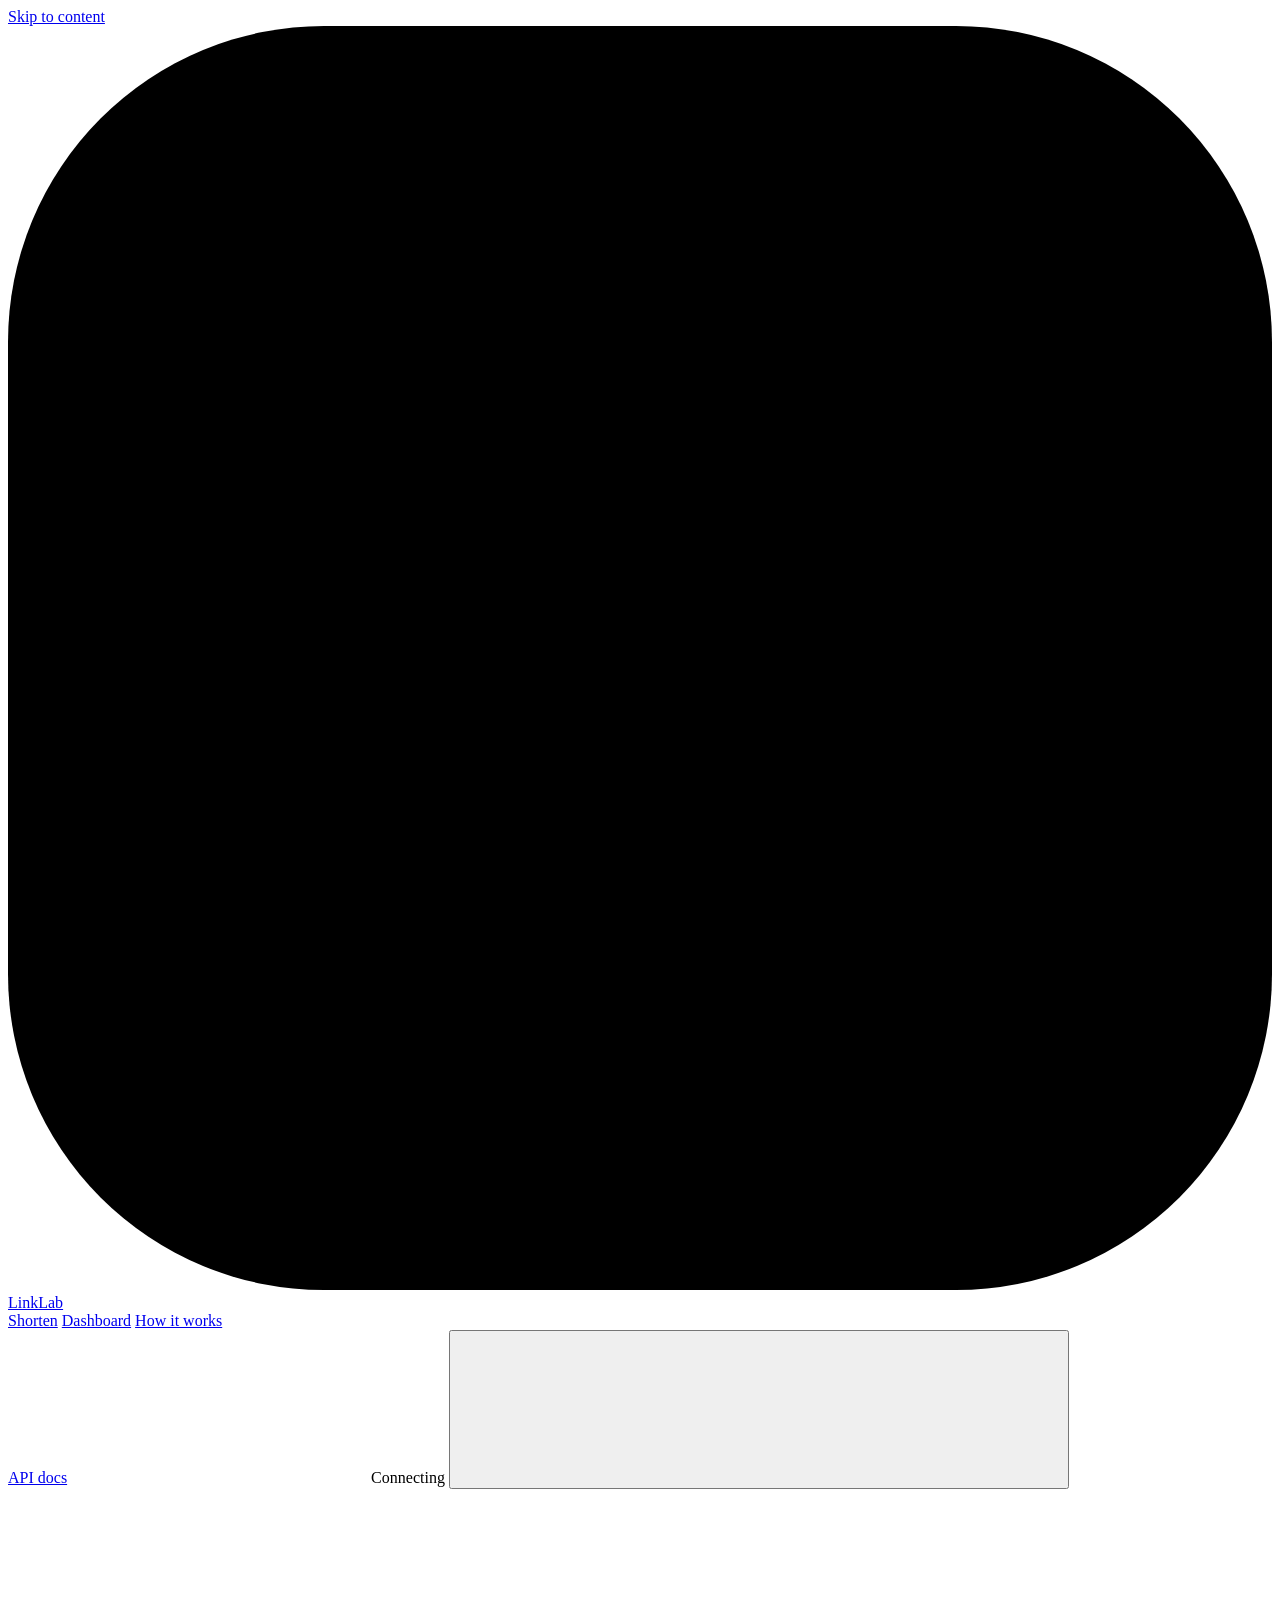
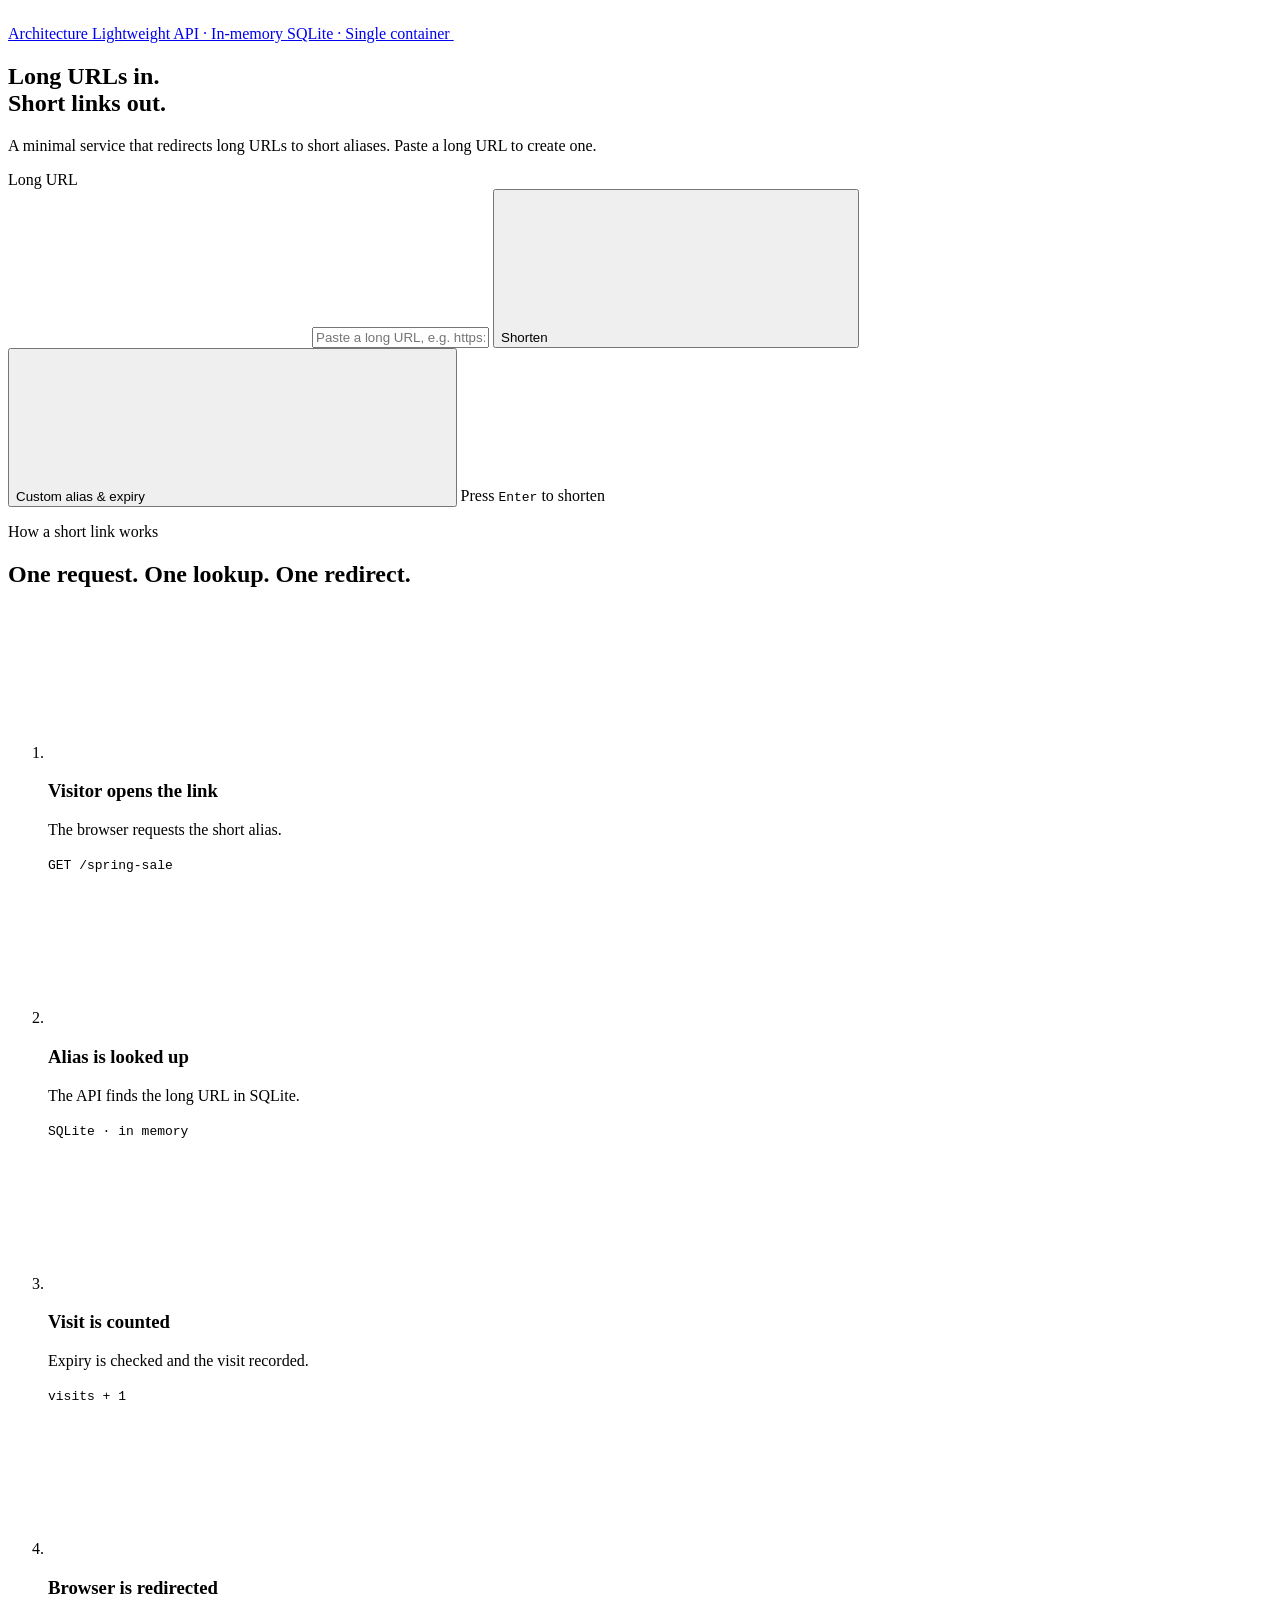
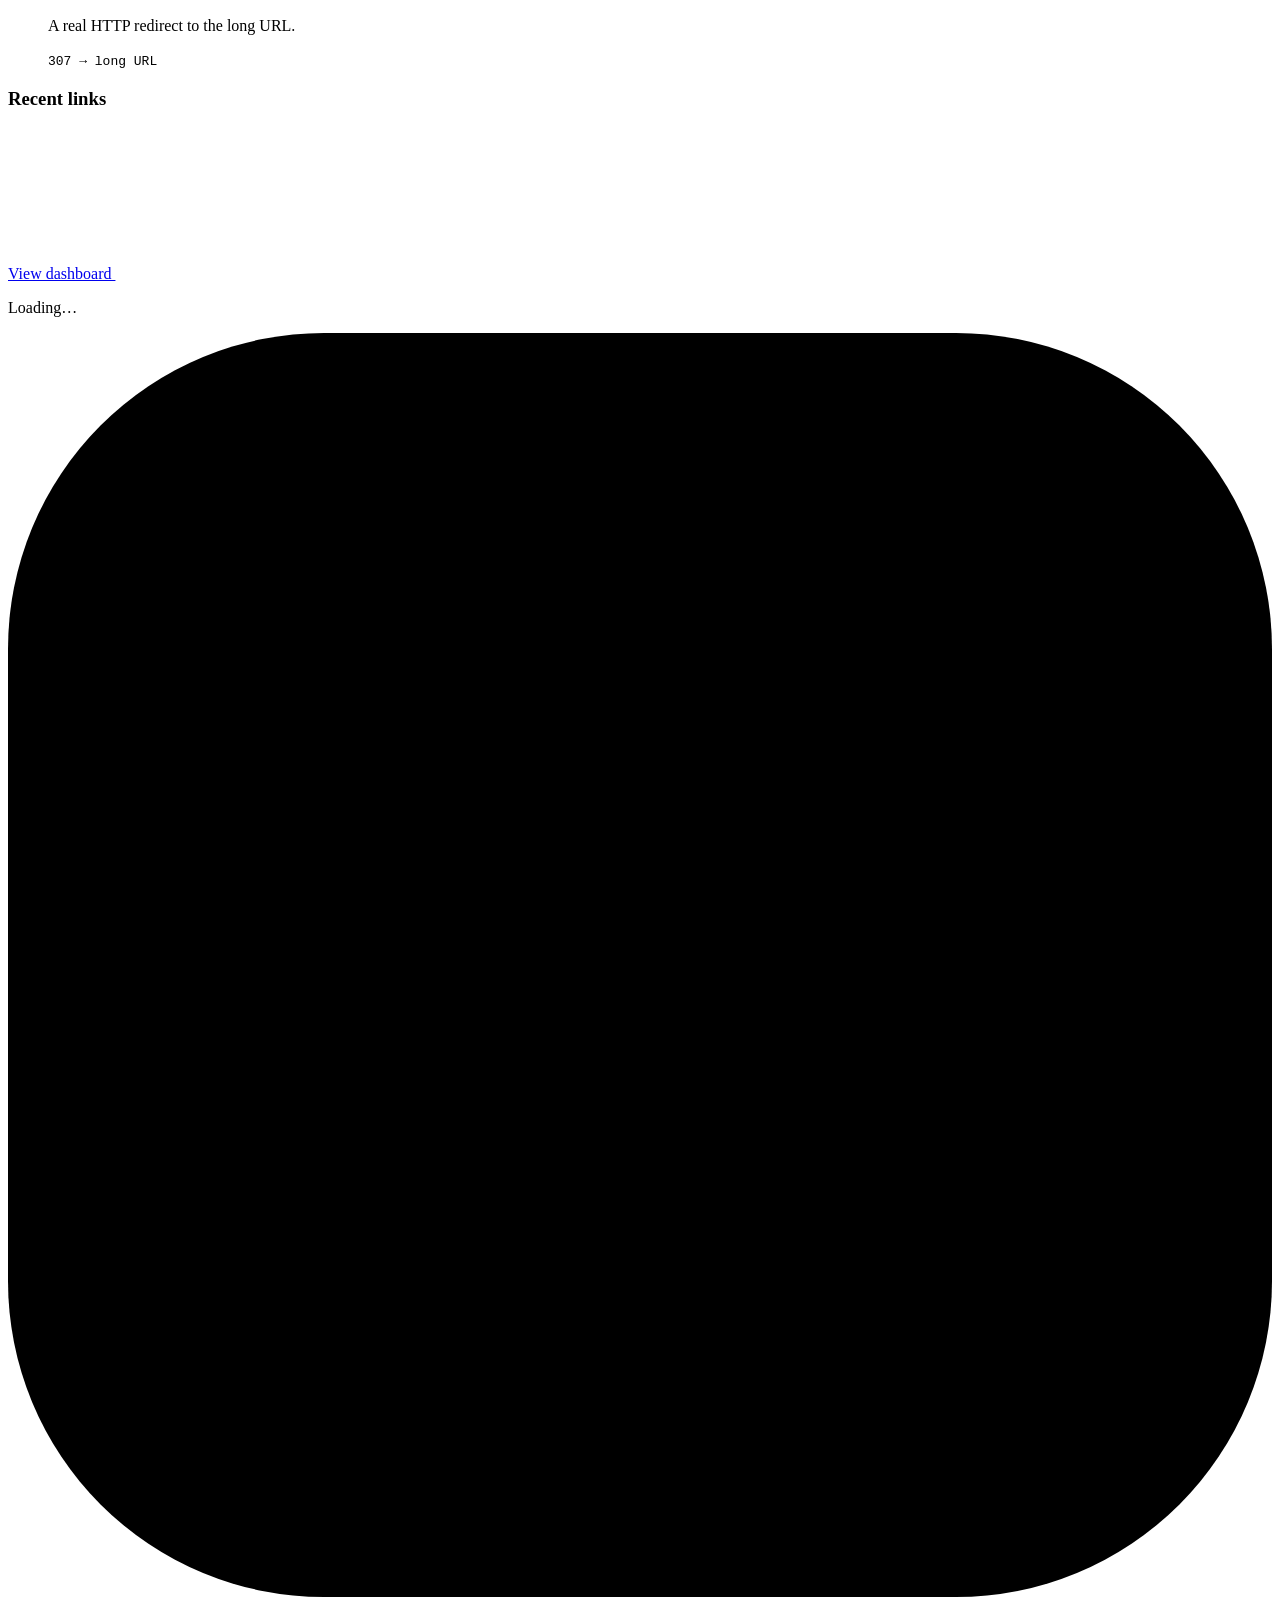
==== commit 9ca237ff: "Update the frontend" ====
--- a/app/static/index.html
+++ b/app/static/index.html
@@ -3,379 +3,208 @@
 <head>
   <meta charset="utf-8">
   <meta name="viewport" content="width=device-width, initial-scale=1">
-  <title>LinkLab — Short links that redirect instantly</title>
-  <meta name="description" content="LinkLab turns long, messy web addresses into short links you can share. Anyone who opens a short link is redirected to the original page.">
-  <meta name="theme-color" content="#0b1023">
+  <title>LinkLab · URL Shortener Service</title>
+  <meta name="description" content="A minimal service that redirects long URLs to short aliases.">
   <link rel="icon" href="/static/favicon.svg" type="image/svg+xml">
   <link rel="preload" href="/static/fonts/inter-latin.woff2" as="font" type="font/woff2" crossorigin>
   <link rel="stylesheet" href="/static/styles.css">
+  <script src="/static/theme.js"></script>
   <script src="/static/app.js" defer></script>
 </head>
-<body>
-  <!-- Icon sprite: inline SVG, no external icon fonts -->
-  <svg xmlns="http://www.w3.org/2000/svg" class="sprite" aria-hidden="true" focusable="false">
-    <defs>
-      <linearGradient id="brand-grad" x1="0" y1="0" x2="1" y2="1">
-        <stop offset="0" stop-color="#6366f1"/><stop offset="1" stop-color="#a855f7"/>
-      </linearGradient>
-      <symbol id="i-link" viewBox="0 0 24 24"><path d="M10 13a5 5 0 0 0 7.07 0l3-3a5 5 0 0 0-7.07-7.07l-1.5 1.5"/><path d="M14 11a5 5 0 0 0-7.07 0l-3 3a5 5 0 0 0 7.07 7.07l1.5-1.5"/></symbol>
-      <symbol id="i-copy" viewBox="0 0 24 24"><rect x="9" y="9" width="12" height="12" rx="2"/><path d="M5 15H4a1 1 0 0 1-1-1V4a1 1 0 0 1 1-1h10a1 1 0 0 1 1 1v1"/></symbol>
-      <symbol id="i-check" viewBox="0 0 24 24"><path d="M20 6 9 17l-5-5"/></symbol>
-      <symbol id="i-external" viewBox="0 0 24 24"><path d="M15 3h6v6"/><path d="M10 14 21 3"/><path d="M18 13v6a2 2 0 0 1-2 2H5a2 2 0 0 1-2-2V8a2 2 0 0 1 2-2h6"/></symbol>
-      <symbol id="i-trash" viewBox="0 0 24 24"><path d="M3 6h18"/><path d="M8 6V4a1 1 0 0 1 1-1h6a1 1 0 0 1 1 1v2"/><path d="M19 6l-1 14a2 2 0 0 1-2 2H8a2 2 0 0 1-2-2L5 6"/><path d="M10 11v6M14 11v6"/></symbol>
-      <symbol id="i-qr" viewBox="0 0 24 24"><rect x="3" y="3" width="7" height="7" rx="1"/><rect x="14" y="3" width="7" height="7" rx="1"/><rect x="3" y="14" width="7" height="7" rx="1"/><path d="M14 14h3v3h-3zM20 14v.01M14 20h.01M17 20h4v-3"/></symbol>
-      <symbol id="i-search" viewBox="0 0 24 24"><circle cx="11" cy="11" r="7"/><path d="m20 20-3.5-3.5"/></symbol>
-      <symbol id="i-refresh" viewBox="0 0 24 24"><path d="M21 12a9 9 0 0 1-15.5 6.2L3 16"/><path d="M3 12a9 9 0 0 1 15.5-6.2L21 8"/><path d="M21 3v5h-5M3 21v-5h5"/></symbol>
-      <symbol id="i-alert" viewBox="0 0 24 24"><circle cx="12" cy="12" r="9"/><path d="M12 8v4M12 16h.01"/></symbol>
-      <symbol id="i-info" viewBox="0 0 24 24"><circle cx="12" cy="12" r="9"/><path d="M12 16v-4M12 8h.01"/></symbol>
-      <symbol id="i-download" viewBox="0 0 24 24"><path d="M12 3v12"/><path d="m7 10 5 5 5-5"/><path d="M5 21h14"/></symbol>
-      <symbol id="i-arrow-right" viewBox="0 0 24 24"><path d="M5 12h14"/><path d="m13 6 6 6-6 6"/></symbol>
-      <symbol id="i-corner" viewBox="0 0 24 24"><path d="M5 4v7a4 4 0 0 0 4 4h11"/><path d="m15 10 5 5-5 5"/></symbol>
-      <symbol id="i-cursor" viewBox="0 0 24 24"><path d="m4 4 7 17 2.5-7.5L21 11 4 4z"/></symbol>
-      <symbol id="i-clock" viewBox="0 0 24 24"><circle cx="12" cy="12" r="9"/><path d="M12 7v5l3 2"/></symbol>
-      <symbol id="i-trophy" viewBox="0 0 24 24"><path d="M8 21h8M12 17v4M7 4h10v5a5 5 0 0 1-10 0V4z"/><path d="M17 5h3v2a3 3 0 0 1-3 3M7 5H4v2a3 3 0 0 0 3 3"/></symbol>
-      <symbol id="i-sliders" viewBox="0 0 24 24"><path d="M4 6h10M18 6h2M4 12h4M12 12h8M4 18h12M20 18h0"/><circle cx="16" cy="6" r="2"/><circle cx="10" cy="12" r="2"/><circle cx="18" cy="18" r="2"/></symbol>
-      <symbol id="i-chevron" viewBox="0 0 24 24"><path d="m6 9 6 6 6-6"/></symbol>
-      <symbol id="i-book" viewBox="0 0 24 24"><path d="M4 19.5V5a2 2 0 0 1 2-2h14v16H6.5A2.5 2.5 0 0 0 4 21.5v-2z"/><path d="M8 7h8"/></symbol>
-      <symbol id="i-scissors" viewBox="0 0 24 24"><circle cx="6" cy="6" r="3"/><circle cx="6" cy="18" r="3"/><path d="M20 4 8.1 15.9M14.5 14.5 20 20M8.1 8.1 12 12"/></symbol>
-      <symbol id="i-share" viewBox="0 0 24 24"><circle cx="18" cy="5" r="3"/><circle cx="6" cy="12" r="3"/><circle cx="18" cy="19" r="3"/><path d="m8.6 13.5 6.8 4M15.4 6.5l-6.8 4"/></symbol>
-      <symbol id="i-plus" viewBox="0 0 24 24"><path d="M12 5v14M5 12h14"/></symbol>
-    </defs>
-  </svg>
-
+<body data-page="home">
   <a class="skip-link" href="#main">Skip to content</a>
 
-  <!-- ============================== HERO ============================== -->
-  <div class="hero">
-    <header class="topbar container">
+  <header class="site-header">
+    <div class="container header-inner">
       <a class="brand" href="/" aria-label="LinkLab home">
-        <svg class="logo" viewBox="0 0 40 40" aria-hidden="true">
-          <rect width="40" height="40" rx="11" fill="url(#brand-grad)"/>
-          <path d="M17.5 22.5a5 5 0 0 0 7.07 0l3.54-3.54a5 5 0 0 0-7.07-7.07l-1.06 1.06" fill="none" stroke="#fff" stroke-width="2.6" stroke-linecap="round"/>
-          <path d="M22.5 17.5a5 5 0 0 0-7.07 0l-3.54 3.54a5 5 0 0 0 7.07 7.07l1.06-1.06" fill="none" stroke="#fff" stroke-opacity=".75" stroke-width="2.6" stroke-linecap="round"/>
-        </svg>
-        <span class="brand-name">Link<span>Lab</span></span>
+        <svg class="logo" viewBox="0 0 32 32" aria-hidden="true"><rect class="logo-bg" width="32" height="32" rx="8"/><path class="logo-fg" d="M13.6 18.4a4 4 0 0 0 5.66 0l2.83-2.83a4 4 0 0 0-5.66-5.66l-.71.71M18.4 13.6a4 4 0 0 0-5.66 0l-2.83 2.83a4 4 0 0 0 5.66 5.66l.71-.71" fill="none" stroke-width="2.2" stroke-linecap="round"/><circle class="logo-dot" cx="25" cy="7" r="2.4"/></svg>
+        LinkLab
       </a>
-      <nav class="topnav" aria-label="Primary">
-        <a href="#how" class="nav-link">How it works</a>
-        <a href="#links" class="nav-link">Dashboard</a>
-        <a href="/docs" class="nav-link" target="_blank" rel="noopener"><svg class="icon" aria-hidden="true"><use href="#i-book"/></svg>API</a>
-        <span id="health" class="health" data-state="loading" role="status" title="Checking the service…">
-          <span class="dot" aria-hidden="true"></span><span class="health-text">Connecting</span>
-        </span>
+      <nav class="nav" aria-label="Main">
+        <a href="/" aria-current="page">Shorten</a>
+        <a href="/dashboard">Dashboard</a>
+        <a href="/how-it-works">How it works</a>
       </nav>
-    </header>
-
-    <section class="hero-body container" aria-labelledby="hero-title">
-      <p class="hero-kicker"><svg class="icon" aria-hidden="true"><use href="#i-scissors"/></svg>Free URL shortener · no sign-up</p>
-      <h1 id="hero-title">Make long links <span class="hl">short &amp; shareable</span></h1>
-      <p class="hero-lead">Paste any web address and get a short link in one click. Whoever opens it is sent straight to the original page, and LinkLab counts every visit.</p>
-
-      <div class="composer" id="composer">
-        <form id="shorten-form" novalidate>
-          <label for="url-input" class="composer-label">Paste your long link</label>
-          <div class="composer-row">
-            <div class="url-field">
-              <svg class="icon" aria-hidden="true"><use href="#i-link"/></svg>
+      <div class="header-right">
+        <a class="header-link" href="/docs" target="_blank" rel="noopener"><span class="label-text">API docs</span><svg class="icon" aria-hidden="true"><use href="/static/icons.svg#i-external"/></svg></a>
+        <span class="status-pill" id="health" data-state="loading" role="status"><span class="dot" aria-hidden="true"></span><span class="label-text">Connecting</span></span>
+        <button type="button" class="theme-toggle" id="theme-toggle" aria-label="Toggle dark mode" data-tip="Theme" data-tip-below>
+          <svg class="icon i-sun" aria-hidden="true"><use href="/static/icons.svg#i-sun"/></svg>
+          <svg class="icon i-moon" aria-hidden="true"><use href="/static/icons.svg#i-moon"/></svg>
+        </button>
+      </div>
+    </div>
+  </header>
+
+  <main id="main" tabindex="-1">
+    <section class="hero" aria-labelledby="hero-title">
+      <div class="container">
+        <a class="badge-pill" href="/how-it-works">
+          <span class="tag">Architecture</span>
+          Lightweight API · In-memory SQLite · Single container
+          <svg class="icon" aria-hidden="true"><use href="/static/icons.svg#i-arrow-right"/></svg>
+        </a>
+        <h1 id="hero-title">Long URLs in.<br><span class="muted">Short links out.</span></h1>
+        <p class="hero-lead">A minimal service that redirects long URLs to short aliases. Paste a long URL to create one.</p>
+
+        <div class="composer">
+          <form id="shorten-form" novalidate>
+            <label for="url-input" class="visually-hidden">Long URL</label>
+            <div class="url-bar" id="url-bar">
+              <svg class="icon" aria-hidden="true"><use href="/static/icons.svg#i-link"/></svg>
               <input id="url-input" name="url" type="url" inputmode="url" autocomplete="off" spellcheck="false"
-                     maxlength="2048" required placeholder="https://www.example.com/a/very/long/page?ref=newsletter"
-                     aria-describedby="url-error url-hint">
-            </div>
-            <button class="btn btn-primary btn-xl" id="submit-btn" type="submit">
-              <span class="spinner" aria-hidden="true"></span>
-              <span class="btn-label">Shorten link</span>
-              <svg class="icon btn-arrow" aria-hidden="true"><use href="#i-arrow-right"/></svg>
-            </button>
+                     maxlength="2048" required placeholder="Paste a long URL, e.g. https://example.com/a/long/page"
+                     aria-describedby="url-error">
+              <button class="btn btn-primary" id="submit-btn" type="submit">
+                <span class="spinner" aria-hidden="true"></span>
+                <span class="btn-label">Shorten</span>
+                <svg class="icon arrow" aria-hidden="true"><use href="/static/icons.svg#i-arrow-right"/></svg>
+              </button>
+            </div>
+            <p id="url-error" class="field-error" hidden></p>
+
+            <div class="composer-meta">
+              <button type="button" class="toggle" id="advanced-toggle" aria-expanded="false" aria-controls="advanced">
+                Custom alias &amp; expiry
+                <svg class="icon chev" aria-hidden="true"><use href="/static/icons.svg#i-chevron"/></svg>
+              </button>
+              <span class="hint">Press <kbd>Enter</kbd> to shorten</span>
+            </div>
+
+            <div class="advanced" id="advanced" hidden>
+              <div class="field">
+                <label for="alias-input" class="label">Custom alias <span class="opt">optional</span></label>
+                <div class="prefixed">
+                  <span class="prefix" id="alias-prefix" aria-hidden="true">/</span>
+                  <input class="input" id="alias-input" name="custom_alias" type="text" autocomplete="off" spellcheck="false"
+                         maxlength="30" placeholder="spring-sale" aria-describedby="alias-hint alias-error">
+                </div>
+                <span id="alias-hint" class="hint">3–30 letters, numbers, - or _. Leave empty for a random alias.</span>
+                <p id="alias-error" class="field-error" hidden></p>
+              </div>
+              <div class="field">
+                <label for="expiry-select" class="label">Expires</label>
+                <select id="expiry-select" name="expires_in_minutes" aria-describedby="expiry-hint">
+                  <option value="">Never</option>
+                  <option value="60">After 1 hour</option>
+                  <option value="1440">After 1 day</option>
+                  <option value="10080">After 7 days</option>
+                  <option value="43200">After 30 days</option>
+                </select>
+                <span id="expiry-hint" class="hint">Expired links stop redirecting.</span>
+              </div>
+            </div>
+
+            <div id="form-error" class="alert" role="alert" hidden>
+              <svg class="icon" aria-hidden="true"><use href="/static/icons.svg#i-alert"/></svg><span></span>
+            </div>
+          </form>
+        </div>
+
+        <!-- Filled from the real API response -->
+        <article id="result" class="result" hidden tabindex="-1" aria-label="Short link created">
+          <div class="result-top">
+            <span class="result-status"><span class="dot" aria-hidden="true"></span>Short link created</span>
+            <span class="muted" id="result-domain"></span>
           </div>
-          <p id="url-error" class="field-error" hidden></p>
-
-          <div class="composer-foot">
-            <button type="button" class="toggle" id="advanced-toggle" aria-expanded="false" aria-controls="advanced">
-              <svg class="icon" aria-hidden="true"><use href="#i-sliders"/></svg>
-              Customize your link
-              <svg class="icon chevron" aria-hidden="true"><use href="#i-chevron"/></svg>
-            </button>
-            <p id="url-hint" class="hint">Works with any address starting with <b>http://</b> or <b>https://</b></p>
-          </div>
-
-          <div class="advanced" id="advanced" hidden>
-            <div class="field">
-              <label for="alias-input" class="label">Custom name <span class="optional">optional</span></label>
-              <div class="prefixed">
-                <span class="prefix" id="alias-prefix" aria-hidden="true">/</span>
-                <input id="alias-input" name="custom_alias" type="text" autocomplete="off" spellcheck="false"
-                       maxlength="30" placeholder="summer-sale" aria-describedby="alias-hint alias-error">
-              </div>
-              <p id="alias-hint" class="hint">Pick a memorable name: 3–30 letters, numbers, - or _. Leave empty for a random one.</p>
-              <p id="alias-error" class="field-error" hidden></p>
-            </div>
-            <div class="field">
-              <label for="expiry-select" class="label">Link stops working</label>
-              <select id="expiry-select" name="expires_in_minutes" aria-describedby="expiry-hint">
-                <option value="">Never</option>
-                <option value="60">After 1 hour</option>
-                <option value="1440">After 1 day</option>
-                <option value="10080">After 7 days</option>
-                <option value="43200">After 30 days</option>
-              </select>
-              <p id="expiry-hint" class="hint">After this time the link shows an “expired” page instead.</p>
-            </div>
-          </div>
-
-          <div id="form-error" class="alert" role="alert" hidden>
-            <svg class="icon" aria-hidden="true"><use href="#i-alert"/></svg><span></span>
-          </div>
-        </form>
-
-        <!-- Result: filled from the real API response -->
-        <div id="result" class="result" hidden tabindex="-1" aria-labelledby="result-title">
-          <div class="result-head">
-            <span class="result-check"><svg class="icon" aria-hidden="true"><use href="#i-check"/></svg></span>
+          <div class="result-body">
             <div>
-              <h2 id="result-title">Your short link is ready</h2>
-              <p class="result-sub">Share it anywhere. It opens <span id="result-domain" class="strong"></span>.</p>
-            </div>
-          </div>
-
-          <div class="result-grid">
-            <div class="result-main">
-              <div class="short-box">
+              <div class="short-row">
                 <a id="result-link" class="short-url" target="_blank" rel="noopener noreferrer"></a>
                 <button type="button" class="btn btn-primary" id="result-copy">
-                  <svg class="icon" aria-hidden="true"><use href="#i-copy"/></svg><span>Copy</span>
+                  <svg class="icon" aria-hidden="true"><use href="/static/icons.svg#i-copy"/></svg><span>Copy</span>
                 </button>
-              </div>
-
-              <div class="compare" aria-label="Before and after">
+                <a class="btn btn-icon" id="result-open" target="_blank" rel="noopener noreferrer" aria-label="Open short link" data-tip="Open">
+                  <svg class="icon" aria-hidden="true"><use href="/static/icons.svg#i-external"/></svg>
+                </a>
+              </div>
+              <div class="compare">
                 <div class="compare-row">
-                  <span class="compare-tag">Before</span>
-                  <span class="compare-url long" id="result-dest"></span>
+                  <span class="compare-label">Long URL</span>
+                  <span class="compare-url is-long" id="result-dest"></span>
                   <span class="compare-count" id="result-long-count"></span>
                 </div>
                 <div class="compare-row">
-                  <span class="compare-tag tag-after">After</span>
-                  <span class="compare-url short" id="result-short-text"></span>
+                  <span class="compare-label is-short">Short link</span>
+                  <span class="compare-url is-short" id="result-short-text"></span>
                   <span class="compare-count" id="result-short-count"></span>
                 </div>
-                <div class="savings" id="savings">
-                  <div class="savings-track"><span class="savings-fill" id="savings-fill"></span></div>
-                  <p id="savings-text"></p>
-                </div>
-              </div>
-
-              <div class="result-actions">
-                <a class="btn btn-secondary" id="result-open" target="_blank" rel="noopener noreferrer">
-                  <svg class="icon" aria-hidden="true"><use href="#i-external"/></svg>Test the link
-                </a>
+                <div class="meter">
+                  <div class="meter-track"><span class="meter-fill" id="savings-fill"></span></div>
+                  <span class="meter-text" id="savings-text"></span>
+                </div>
+              </div>
+              <div class="result-foot">
+                <span class="chip-meta"><svg class="icon" aria-hidden="true"><use href="/static/icons.svg#i-clock"/></svg><span id="result-expiry"></span></span>
+                <span class="spacer"></span>
                 <button type="button" class="btn btn-ghost" id="result-new">
-                  <svg class="icon" aria-hidden="true"><use href="#i-plus"/></svg>Shorten another
+                  <svg class="icon" aria-hidden="true"><use href="/static/icons.svg#i-plus"/></svg>Shorten another
                 </button>
-                <span class="result-expiry" id="result-expiry-wrap">
-                  <svg class="icon" aria-hidden="true"><use href="#i-clock"/></svg><span id="result-expiry"></span>
-                </span>
-              </div>
-            </div>
-
-            <figure class="result-qr">
-              <img id="result-qr" width="132" height="132" alt="">
-              <figcaption>
-                Scan to open on a phone
-                <a id="result-qr-download" download><svg class="icon" aria-hidden="true"><use href="#i-download"/></svg>Download QR</a>
-              </figcaption>
+              </div>
+            </div>
+            <figure class="qr-card">
+              <img id="result-qr" width="116" height="116" alt="">
+              <a id="result-qr-download" download><svg class="icon" aria-hidden="true"><use href="/static/icons.svg#i-download"/></svg>QR code</a>
             </figure>
           </div>
-        </div>
-      </div>
-
-      <ul class="hero-points" aria-label="Features">
-        <li><svg class="icon" aria-hidden="true"><use href="#i-check"/></svg>Instant redirects</li>
-        <li><svg class="icon" aria-hidden="true"><use href="#i-check"/></svg>Custom link names</li>
-        <li><svg class="icon" aria-hidden="true"><use href="#i-check"/></svg>QR code for every link</li>
-        <li><svg class="icon" aria-hidden="true"><use href="#i-check"/></svg>Visit counter</li>
-      </ul>
+        </article>
+      </div>
     </section>
-  </div>
-
-  <!-- ============================== CONTENT ============================== -->
-  <main id="main" tabindex="-1">
-    <section id="how" class="section container" aria-labelledby="how-title">
+
+    <section class="section container" aria-labelledby="flow-title">
       <div class="section-head center">
-        <p class="eyebrow">How it works</p>
-        <h2 id="how-title">From a long address to a short link in three steps</h2>
-      </div>
-      <ol class="steps">
-        <li class="step">
-          <span class="step-num">1</span>
-          <h3>Paste your long link</h3>
-          <p>Copy the address of any web page and paste it into the box above.</p>
-          <div class="step-demo"><span class="demo-long">example.com/blog/2026/how-we-planned-our-trip?utm_source=…</span></div>
-        </li>
-        <li class="step">
-          <span class="step-num">2</span>
-          <h3>Get a short link</h3>
-          <p>LinkLab creates a unique short name (or uses yours) and saves the pair.</p>
-          <div class="step-demo"><span class="demo-short" id="demo-short">/trip-plan</span></div>
-        </li>
-        <li class="step">
-          <span class="step-num">3</span>
-          <h3>Share it, we redirect</h3>
-          <p>When someone opens the short link, LinkLab looks it up and forwards them to the original page.</p>
-          <div class="step-demo flow"><span>Visitor</span><svg class="icon" aria-hidden="true"><use href="#i-arrow-right"/></svg><span>LinkLab</span><svg class="icon" aria-hidden="true"><use href="#i-arrow-right"/></svg><span>Original page</span></div>
+        <p class="kicker">How a short link works</p>
+        <h2 id="flow-title">One request. One lookup. One redirect.</h2>
+      </div>
+      <ol class="card flow">
+        <li class="flow-step">
+          <span class="flow-icon"><svg class="icon" aria-hidden="true"><use href="/static/icons.svg#i-cursor"/></svg></span>
+          <h3>Visitor opens the link</h3>
+          <p>The browser requests the short alias.</p>
+          <code id="flow-host">GET /spring-sale</code>
+        </li>
+        <li class="flow-step">
+          <span class="flow-icon"><svg class="icon" aria-hidden="true"><use href="/static/icons.svg#i-database"/></svg></span>
+          <h3>Alias is looked up</h3>
+          <p>The API finds the long URL in SQLite.</p>
+          <code>SQLite · in memory</code>
+        </li>
+        <li class="flow-step">
+          <span class="flow-icon"><svg class="icon" aria-hidden="true"><use href="/static/icons.svg#i-chart"/></svg></span>
+          <h3>Visit is counted</h3>
+          <p>Expiry is checked and the visit recorded.</p>
+          <code>visits + 1</code>
+        </li>
+        <li class="flow-step">
+          <span class="flow-icon"><svg class="icon" aria-hidden="true"><use href="/static/icons.svg#i-redirect"/></svg></span>
+          <h3>Browser is redirected</h3>
+          <p>A real HTTP redirect to the long URL.</p>
+          <code>307 → long URL</code>
         </li>
       </ol>
     </section>
 
-    <section id="links" class="section container" aria-labelledby="links-title">
-      <div class="section-head">
-        <div>
-          <p class="eyebrow">Dashboard</p>
-          <h2 id="links-title">Link activity</h2>
-          <p class="section-sub">Every short link on this service and how many times people have opened it.</p>
+    <section class="section container" aria-labelledby="recent-title">
+      <div class="card list-card">
+        <div class="list-head">
+          <h3 id="recent-title">Recent links</h3>
+          <a href="/dashboard">View dashboard <svg class="icon" aria-hidden="true"><use href="/static/icons.svg#i-arrow-right"/></svg></a>
         </div>
-      </div>
-
-      <div class="stat-grid" id="stat-grid" aria-busy="true">
-        <article class="stat tone-indigo">
-          <span class="stat-icon"><svg class="icon" aria-hidden="true"><use href="#i-link"/></svg></span>
-          <div class="stat-body">
-            <h3 class="stat-label">Short links</h3>
-            <p class="stat-value" id="stat-total">0</p>
-            <p class="stat-sub" id="stat-total-sub">Links created so far</p>
-          </div>
-        </article>
-        <article class="stat tone-violet">
-          <span class="stat-icon"><svg class="icon" aria-hidden="true"><use href="#i-cursor"/></svg></span>
-          <div class="stat-body">
-            <h3 class="stat-label">Total visits</h3>
-            <p class="stat-value" id="stat-clicks">0</p>
-            <p class="stat-sub">Times a short link was opened</p>
-          </div>
-        </article>
-        <article class="stat tone-sky">
-          <span class="stat-icon"><svg class="icon" aria-hidden="true"><use href="#i-clock"/></svg></span>
-          <div class="stat-body">
-            <h3 class="stat-label">New today</h3>
-            <p class="stat-value" id="stat-recent">0</p>
-            <p class="stat-sub">Created in the last 24 hours</p>
-          </div>
-        </article>
-        <article class="stat tone-amber">
-          <span class="stat-icon"><svg class="icon" aria-hidden="true"><use href="#i-trophy"/></svg></span>
-          <div class="stat-body">
-            <h3 class="stat-label">Most visited</h3>
-            <p class="stat-value stat-value-code" id="stat-top">—</p>
-            <p class="stat-sub" id="stat-top-sub">No visits yet</p>
-          </div>
-        </article>
-      </div>
-
-      <div class="panel">
-        <div class="panel-head">
-          <div>
-            <h3 class="panel-title">All links</h3>
-            <p class="panel-sub" id="links-count" aria-live="polite">Loading…</p>
-          </div>
-          <div class="toolbar">
-            <div class="search">
-              <svg class="icon" aria-hidden="true"><use href="#i-search"/></svg>
-              <label for="search" class="visually-hidden">Search links</label>
-              <input id="search" type="search" placeholder="Search links…" autocomplete="off">
-            </div>
-            <label for="sort" class="visually-hidden">Sort links</label>
-            <select id="sort">
-              <option value="newest">Newest first</option>
-              <option value="oldest">Oldest first</option>
-              <option value="clicks">Most visited</option>
-              <option value="alias">Name A–Z</option>
-            </select>
-            <button type="button" class="btn btn-icon" id="refresh" aria-label="Refresh" data-tip="Refresh">
-              <svg class="icon" aria-hidden="true"><use href="#i-refresh"/></svg>
-            </button>
-          </div>
-        </div>
-
-        <div id="table-state" class="table-state" role="status"></div>
-
-        <div class="table-wrap">
-          <table class="links-table" id="links-table" hidden>
-            <thead>
-              <tr>
-                <th scope="col">Short link &amp; destination</th>
-                <th scope="col">Visits</th>
-                <th scope="col">Created</th>
-                <th scope="col">Status</th>
-                <th scope="col" class="th-actions"><span class="visually-hidden">Actions</span></th>
-              </tr>
-            </thead>
-            <tbody id="links-body"></tbody>
-          </table>
-        </div>
-
-        <p class="panel-note">
-          <svg class="icon" aria-hidden="true"><use href="#i-info"/></svg>
-          This demo keeps links in temporary memory, so they are cleared whenever the server restarts.
-        </p>
+        <div id="recent-list" aria-live="polite"><p class="list-empty">Loading…</p></div>
       </div>
     </section>
   </main>
 
   <footer class="site-footer">
-    <div class="container footer-grid">
-      <div class="footer-brand">
-        <a class="brand brand-sm" href="/" aria-label="LinkLab home">
-          <svg class="logo" viewBox="0 0 40 40" aria-hidden="true">
-            <rect width="40" height="40" rx="11" fill="url(#brand-grad)"/>
-            <path d="M17.5 22.5a5 5 0 0 0 7.07 0l3.54-3.54a5 5 0 0 0-7.07-7.07l-1.06 1.06" fill="none" stroke="#fff" stroke-width="2.6" stroke-linecap="round"/>
-            <path d="M22.5 17.5a5 5 0 0 0-7.07 0l-3.54 3.54a5 5 0 0 0 7.07 7.07l1.06-1.06" fill="none" stroke="#fff" stroke-opacity=".75" stroke-width="2.6" stroke-linecap="round"/>
-          </svg>
-          <span class="brand-name">Link<span>Lab</span></span>
-        </a>
-        <p>A minimal service that redirects long URLs to short aliases.</p>
-      </div>
-      <div>
-        <h4>Under the hood</h4>
-        <ul class="tech">
-          <li><span class="chip">FastAPI</span> lightweight REST API</li>
-          <li><span class="chip">SQLite</span> in-memory database</li>
-          <li><span class="chip">Docker</span> one single container</li>
-        </ul>
-      </div>
-      <div>
-        <h4>For developers</h4>
-        <ul class="footer-links">
-          <li><a href="/docs" target="_blank" rel="noopener">Interactive API docs</a></li>
-          <li><a href="/redoc" target="_blank" rel="noopener">API reference</a></li>
-          <li><a href="/health" target="_blank" rel="noopener">Service health</a></li>
-        </ul>
-      </div>
+    <div class="container footer-inner">
+      <span class="footer-brand">
+        <svg class="logo" viewBox="0 0 32 32" aria-hidden="true"><rect class="logo-bg" width="32" height="32" rx="8"/><path class="logo-fg" d="M13.6 18.4a4 4 0 0 0 5.66 0l2.83-2.83a4 4 0 0 0-5.66-5.66l-.71.71M18.4 13.6a4 4 0 0 0-5.66 0l-2.83 2.83a4 4 0 0 0 5.66 5.66l.71-.71" fill="none" stroke-width="2.2" stroke-linecap="round"/><circle class="logo-dot" cx="25" cy="7" r="2.4"/></svg>
+        LinkLab · URL Shortener Service
+      </span>
+      <span class="footer-stack"><span>FastAPI</span><span>SQLite in-memory</span><span>Single Docker container</span></span>
+      <span class="footer-links"><a href="/docs" target="_blank" rel="noopener">API docs</a><a href="/health" target="_blank" rel="noopener">Health</a></span>
     </div>
   </footer>
-
-  <dialog id="delete-dialog" class="dialog" aria-labelledby="delete-title">
-    <form method="dialog">
-      <span class="dialog-icon danger"><svg class="icon" aria-hidden="true"><use href="#i-trash"/></svg></span>
-      <h2 id="delete-title">Delete this link?</h2>
-      <p><code id="delete-code" class="code-pill"></code> will stop working immediately and its visit count will be lost. This can’t be undone.</p>
-      <div class="dialog-actions">
-        <button class="btn btn-secondary" value="cancel" autofocus>Keep link</button>
-        <button class="btn btn-danger" value="confirm" id="delete-confirm">Delete link</button>
-      </div>
-    </form>
-  </dialog>
-
-  <dialog id="qr-dialog" class="dialog dialog-qr" aria-labelledby="qr-title">
-    <form method="dialog">
-      <h2 id="qr-title">Scan to open</h2>
-      <p>Point a phone camera at this code to open the short link.</p>
-      <img id="qr-image" width="220" height="220" alt="">
-      <p class="qr-url" id="qr-url"></p>
-      <div class="dialog-actions center">
-        <a class="btn btn-secondary" id="qr-download" download>
-          <svg class="icon" aria-hidden="true"><use href="#i-download"/></svg>Download</a>
-        <button class="btn btn-primary" value="close">Done</button>
-      </div>
-    </form>
-  </dialog>
 
   <div id="toasts" class="toasts" aria-live="polite"></div>
 </body>
